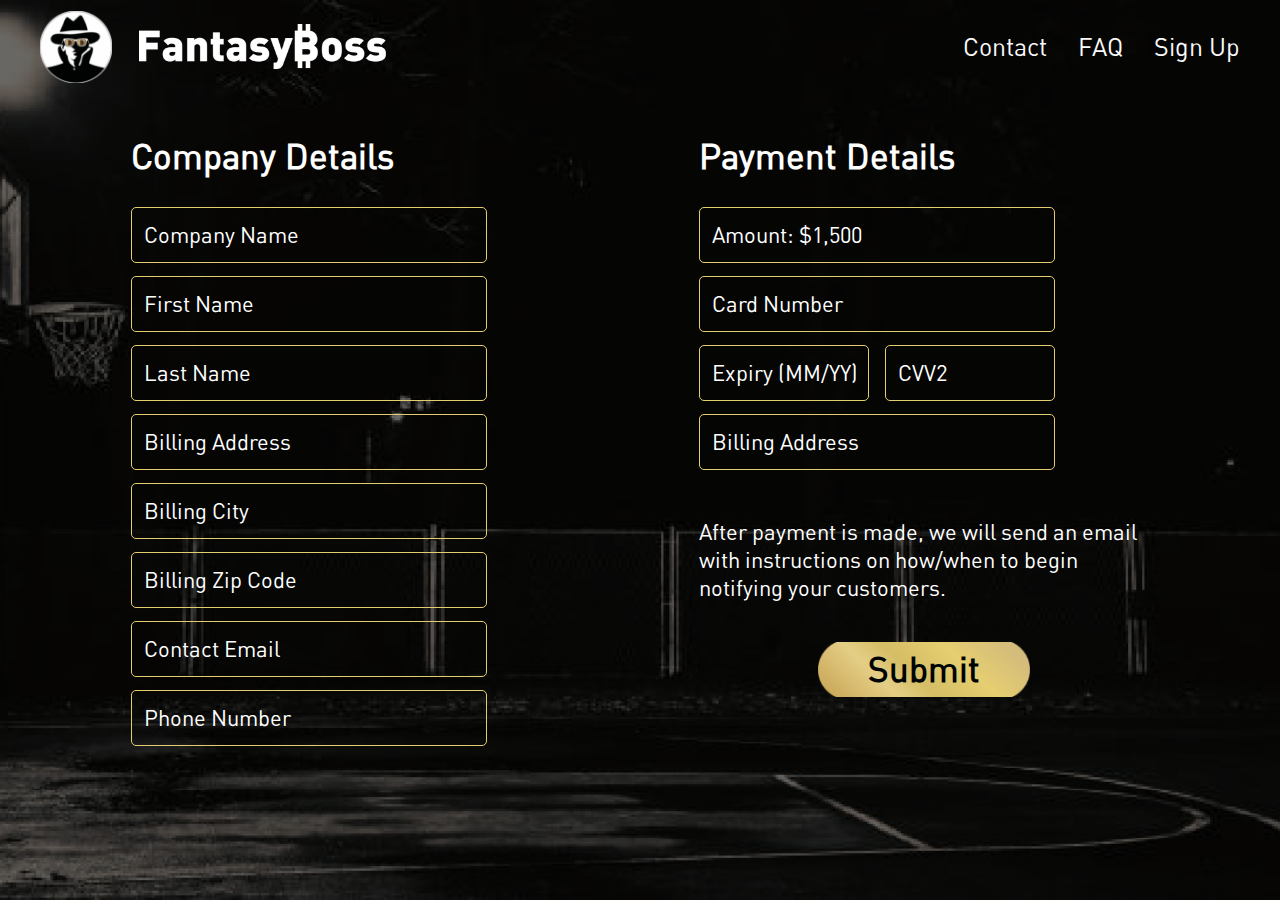
==== index.html @ 07390d8b "update" ====
<!DOCTYPE html>
<html lang="en">

<head>
    <meta charset="UTF-8">
    <meta http-equiv="X-UA-Compatible" content="IE=edge">
    <meta name="viewport" content="width=device-width, initial-scale=1.0">
    <title>Document</title>
    <link rel="stylesheet" href="style.css">
</head>

<body>

    <header>
        <div class="base_img">
            <img src="./img/logo.png" alt="">
            <img src="./img/logo-w.png" alt="">
        </div>
        <ul class="base_list_wrapper">
            <li><a href="#">Contact</a></li>
            <li><a href="#">FAQ</a></li>
            <li><a href="#">Sign Up</a></li>
        </ul>
    </header>

    <main>
        <div class="container_wrapper">
            <form action="" id="fantasy_form">
                <div class="box">
                    <h2>
                        Company Details
                    </h2>
                    <div class="input_group">
                        <input type="text" name="company_name" placeholder="Company Name">
                    </div>
                    <div class="input_group">
                        <input type="text" name="first_name" placeholder="First Name">
                    </div>
                    <div class="input_group">
                        <input type="text" name="last_name" placeholder="Last Name">
                    </div>
                    <div class="input_group">
                        <input type="text" name="billing_address" placeholder="Billing Address">
                    </div>
                    <div class="input_group">
                        <input type="text" name="billing_city" placeholder="Billing City">
                    </div>
                    <div class="input_group">
                        <input type="text" name="zip_code" placeholder="Billing Zip Code">
                    </div>
                    <div class="input_group">
                        <input type="email" name="contact_email" placeholder="Contact Email">
                    </div>
                    <div class="input_group">
                        <input type="number" name="phone_number" placeholder="Phone Number">
                    </div>
                </div>
                <div class="box">
                    <h2>
                        Payment Details
                    </h2>
                    <div class="input_group">
                        <input type="number" name="amount" placeholder="Amount: $1,500 ">
                    </div>
                    <div class="input_group">
                        <input type="number" name="card_number" placeholder="Card Number">
                    </div>
                    <div class="input_flex_box">
                        <div class="input_group">
                            <input type="text" name="expire" placeholder="Expiry (MM/YY)">
                        </div>
                        <div class="input_group">
                            <input type="number" name="CVV2" placeholder="CVV2">
                        </div>
                    </div>
                    <div class="input_group">
                        <input type="text" name="billing_address" placeholder="Billing Address">
                    </div>
                    <div class="input_include_more">
                        <div class="input_content">
                            <p>
                                After payment is made, we will send an email
                                with instructions on how/when to begin notifying
                                your customers.
                            </p>
                        </div>
                        <div class="btn_wrapper">
                            <button class="btn_submit" type="submit">Submit</button>
                        </div>
                    </div>
                </div>
            </form>
        </div>
    </main>
</body>

</html>
---- style.css ----
/* 

breakpoints max: 1030px
breakpoints
*/
@font-face {
  font-family: dinpro_font;
  src: url(./fonts/DINPro.otf);
}
* {
  box-sizing: border-box;
  font-family: dinpro_font;
  color: white;
}
html,
body {
  margin: 0;
  padding: 0;
}
:root {
  font-size: 10px;
}
body {
  min-height: 100vh;
  position: relative;
  background: black;
}
body::after {
  content: "";
  position: absolute;
  top: 0;
  left: 0;
  width: 100%;
  height: 100%;
  background: black url("./img/bg.png") no-repeat;
  background-position: center center;
  background-size: cover;
  z-index: -1;
  pointer-events: none;
  opacity: .41;
}
header {
  display: flex;
  justify-content: space-between;
  padding-top: 1.1rem;
  padding-left: 4rem;
  padding-right: 4rem;
  padding-bottom: 2.3rem;
  align-items: center;
  flex-wrap: wrap;
}
header .base_img {
  display: flex;
  align-items: center;
}
header .base_img img:nth-child(1) {
  display: inline-block;
  margin-right: 2.7rem;
}
header .base_list_wrapper {
  display: flex;
  list-style: none;
  margin: 0;
  padding: 0;
}

header .base_list_wrapper a {
  display: inline-block;
  font-size: 2.5rem;
  color: #fbfbfb !important;
  text-decoration: none;
  padding-right: 3.1rem;
  line-height: 3.4rem;
}
header .base_list_wrapper li:last-child a {
  padding-right: 0px;
}

.container_wrapper h2 {
  font-size: 3.5rem;
}
#fantasy_form {
  display: flex;
  justify-content: center;
  flex-wrap: wrap;
}
#fantasy_form .box:nth-child(1) {
  margin-right: 21.2rem;
}
.container_wrapper .input_group {
  margin-bottom: 1.3rem;
}
.container_wrapper .input_group input {
  padding-left: 1.2rem;
  padding-top: 1.2rem;
  padding-bottom: 1.2rem;
  padding-right: 1.2rem;
  color: white;
  font-size: 2.2rem;
  font-weight: 300;
  line-height: 3rem;
  border: 1px solid #e4cd70 !important;
  border-radius: 5px;
  background: transparent;
  outline: none;
  width: 35.6rem;
}

.container_wrapper .input_group input::placeholder {
  color: white;
  font-size: 2.2rem;
}
.input_flex_box {
  display: flex;
  width: 35.6rem;
}
.input_flex_box * {
  flex-grow: 1;
  width: 17rem !important;
}
.input_flex_box .input_group:nth-child(1) {
  margin-right: 1.5rem;
}
.input_include_more {
  max-width: 45rem;
}
.input_content p {
  font-size: 2.2rem;
  font-weight: 300;
  padding-top: 2.6rem;
}
.btn_wrapper {
  margin-top: 4rem;
}
.btn_wrapper .btn_submit {
  font-size: 3.5rem;
  color: #000303;
  background: url("./img/btn_bg.png");
  background-position: center center;
  background-size: 100% 100%;
  font-weight: bold;
  padding: 0.6rem 5rem;
  display: inline-block;
  border: none;
  outline: none;
  cursor: pointer;
}
.input_include_more .btn_wrapper {
  text-align: center;
}

@media (max-width: 1030px) {
  .container_wrapper .input_group input,
  .container_wrapper .input_flex_box {
    width: 28rem;
  }
  .container_wrapper .input_flex_box * {
    width: 100% !important;
  }
  .input_include_more {
    max-width: 35rem;
  }
  #fantasy_form .box:nth-child(1) {
    margin-right: 8rem;
  }
}

@media (max-width: 730px) {
  header .base_img {
    display: flex;
    align-items: center;
  }
  header .base_img img:nth-child(1) {
    height: 4rem;
  }
  header .base_img img:nth-child(2) {
    height: 3rem;
  }
  :root {
    font-size: 8px;
  }
}

@media (max-width: 580px) {
  :root {
    font-size: 6px;
  }
}
@media (max-width: 300px) {
    body{
        padding: 1rem;
    }
  header .base_img img:nth-child(1) {
    height: 3rem;
  }
  header .base_img img:nth-child(2) {
    height: 2rem;
  }
  :root {
    font-size: 6px;
  }
  #fantasy_form .box:nth-child(1) {
    margin-right: 0px;
  }
  .container_wrapper .input_group input,
  .container_wrapper .input_flex_box {
    width: 100%;
  }
  .container_wrapper .input_flex_box * {
    width: 100% !important;
  }
  .input_include_more {
    max-width: 100%;
  }
  .box{
      width: 100%;
  }
}
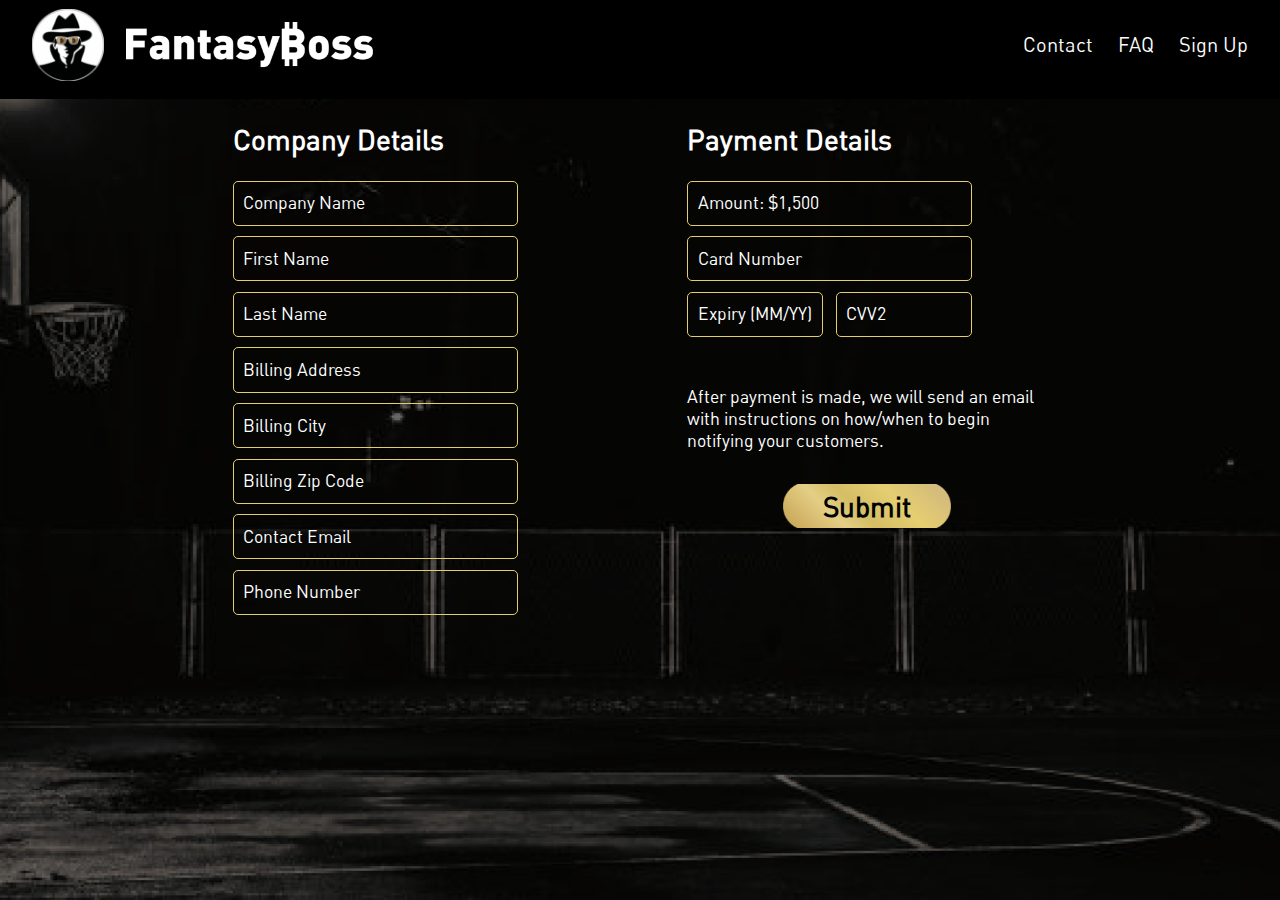
==== commit da97fdff: "credit card plugins" ====
--- a/index.html
+++ b/index.html
@@ -63,18 +63,15 @@
                         <input type="number" name="amount" placeholder="Amount: $1,500 ">
                     </div>
                     <div class="input_group">
-                        <input type="number" name="card_number" placeholder="Card Number">
+                        <input id="input-field" type="text" name="number" placeholder="Card Number">
                     </div>
                     <div class="input_flex_box">
                         <div class="input_group">
-                            <input type="text" name="expire" placeholder="Expiry (MM/YY)">
+                            <input id="column-left" type="text" name="expiry" placeholder="Expiry (MM/YY)">
                         </div>
                         <div class="input_group">
-                            <input type="number" name="CVV2" placeholder="CVV2">
+                            <input id="column-right" type="text" name="cvc" placeholder="CVV2">
                         </div>
-                    </div>
-                    <div class="input_group">
-                        <input type="text" name="billing_address" placeholder="Billing Address">
                     </div>
                     <div class="input_include_more">
                         <div class="input_content">
@@ -92,6 +89,16 @@
             </form>
         </div>
     </main>
+
+    <script src="https://cdnjs.cloudflare.com/ajax/libs/jquery/2.1.3/jquery.min.js"></script>
+    <script src="https://s3-us-west-2.amazonaws.com/s.cdpn.io/121761/card.js"></script>
+    <script src="https://s3-us-west-2.amazonaws.com/s.cdpn.io/121761/jquery.card.js"></script>
+    <script>
+        $('form').card({
+            container: '.container_wrapper',
+            width: 280,
+        });
+    </script>
 </body>
 
 </html>--- a/style.css
+++ b/style.css
@@ -18,7 +18,7 @@
   padding: 0;
 }
 :root {
-  font-size: 10px;
+  font-size: 8px;
 }
 body {
   min-height: 100vh;
@@ -48,6 +48,7 @@
   padding-bottom: 2.3rem;
   align-items: center;
   flex-wrap: wrap;
+  background: #000;
 }
 header .base_img {
   display: flex;
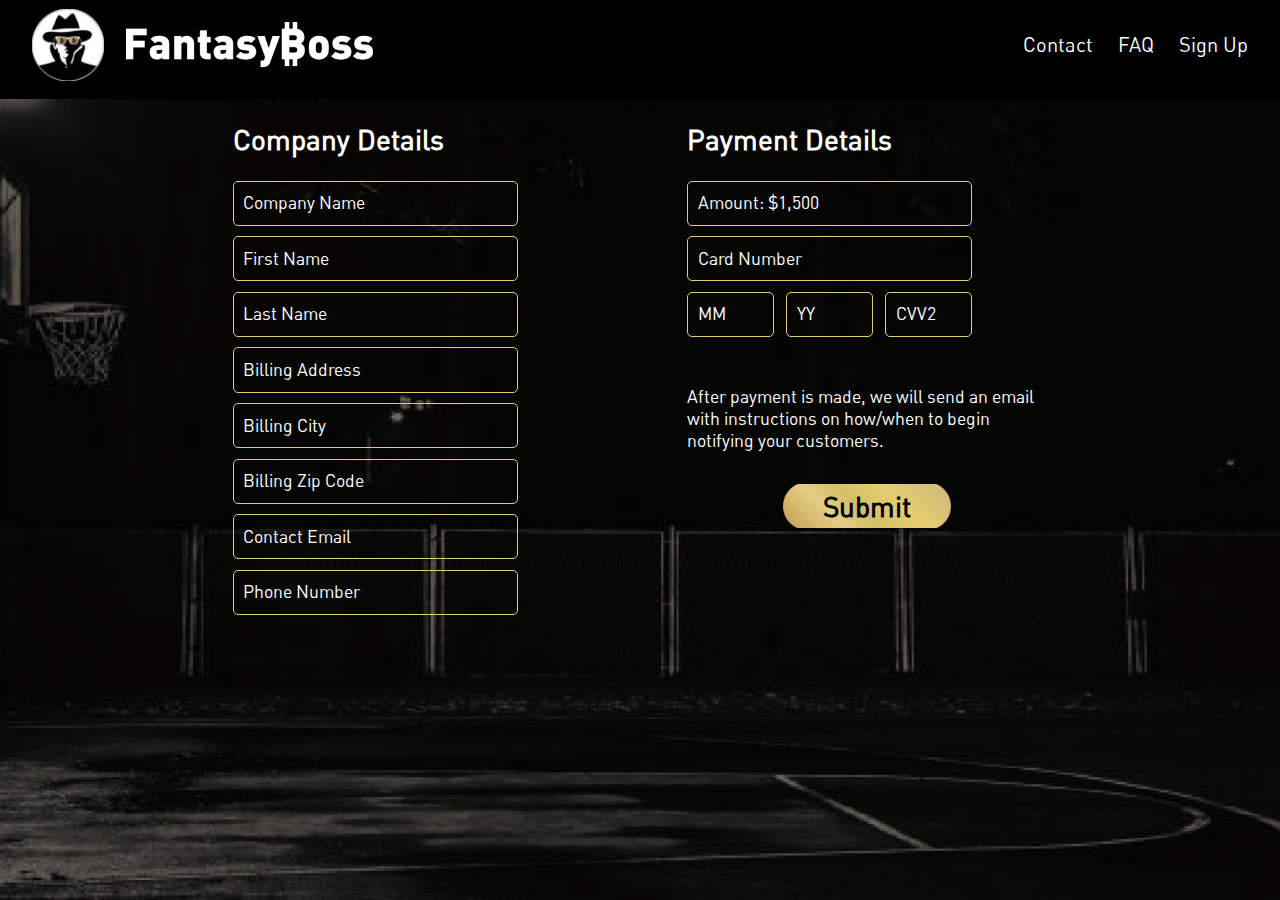
==== commit d35625b5: "done" ====
--- a/index.html
+++ b/index.html
@@ -34,10 +34,10 @@
                         <input type="text" name="company_name" placeholder="Company Name">
                     </div>
                     <div class="input_group">
-                        <input type="text" name="first_name" placeholder="First Name">
+                        <input id="column-left" type="text" name="first-name" placeholder="First Name">
                     </div>
                     <div class="input_group">
-                        <input type="text" name="last_name" placeholder="Last Name">
+                        <input id="column-right" type="text" name="last-name" placeholder="Last Name">
                     </div>
                     <div class="input_group">
                         <input type="text" name="billing_address" placeholder="Billing Address">
@@ -60,14 +60,17 @@
                         Payment Details
                     </h2>
                     <div class="input_group">
-                        <input type="number" name="amount" placeholder="Amount: $1,500 ">
+                        <input type="number" name="amount" placeholder="Amount: $1,500" value="Amount: $1,500" disabled>
                     </div>
                     <div class="input_group">
                         <input id="input-field" type="text" name="number" placeholder="Card Number">
                     </div>
                     <div class="input_flex_box">
                         <div class="input_group">
-                            <input id="column-left" type="text" name="expiry" placeholder="Expiry (MM/YY)">
+                            <input id="column-left" type="number" min="1" max="2" name="expiry_month" placeholder="MM">
+                        </div>
+                        <div class="input_group">
+                            <input id="column-left" type="number" min="4" max="4" name="expiry_year" placeholder="YY">
                         </div>
                         <div class="input_group">
                             <input id="column-right" type="text" name="cvc" placeholder="CVV2">
@@ -97,6 +100,9 @@
         $('form').card({
             container: '.container_wrapper',
             width: 280,
+            formSelectors: {
+                nameInput: 'input[name="first-name"], input[name="last-name"]'
+            }
         });
     </script>
 </body>
--- a/style.css
+++ b/style.css
@@ -117,9 +117,11 @@
 }
 .input_flex_box * {
   flex-grow: 1;
-  width: 17rem !important;
-}
-.input_flex_box .input_group:nth-child(1) {
+  width: 100% !important
+
+}
+.input_flex_box .input_group:nth-child(1),
+.input_flex_box .input_group:nth-child(2) {
   margin-right: 1.5rem;
 }
 .input_include_more {
@@ -217,3 +219,6 @@
       width: 100%;
   }
 }
+.jp-card-container{
+    display: none;
+}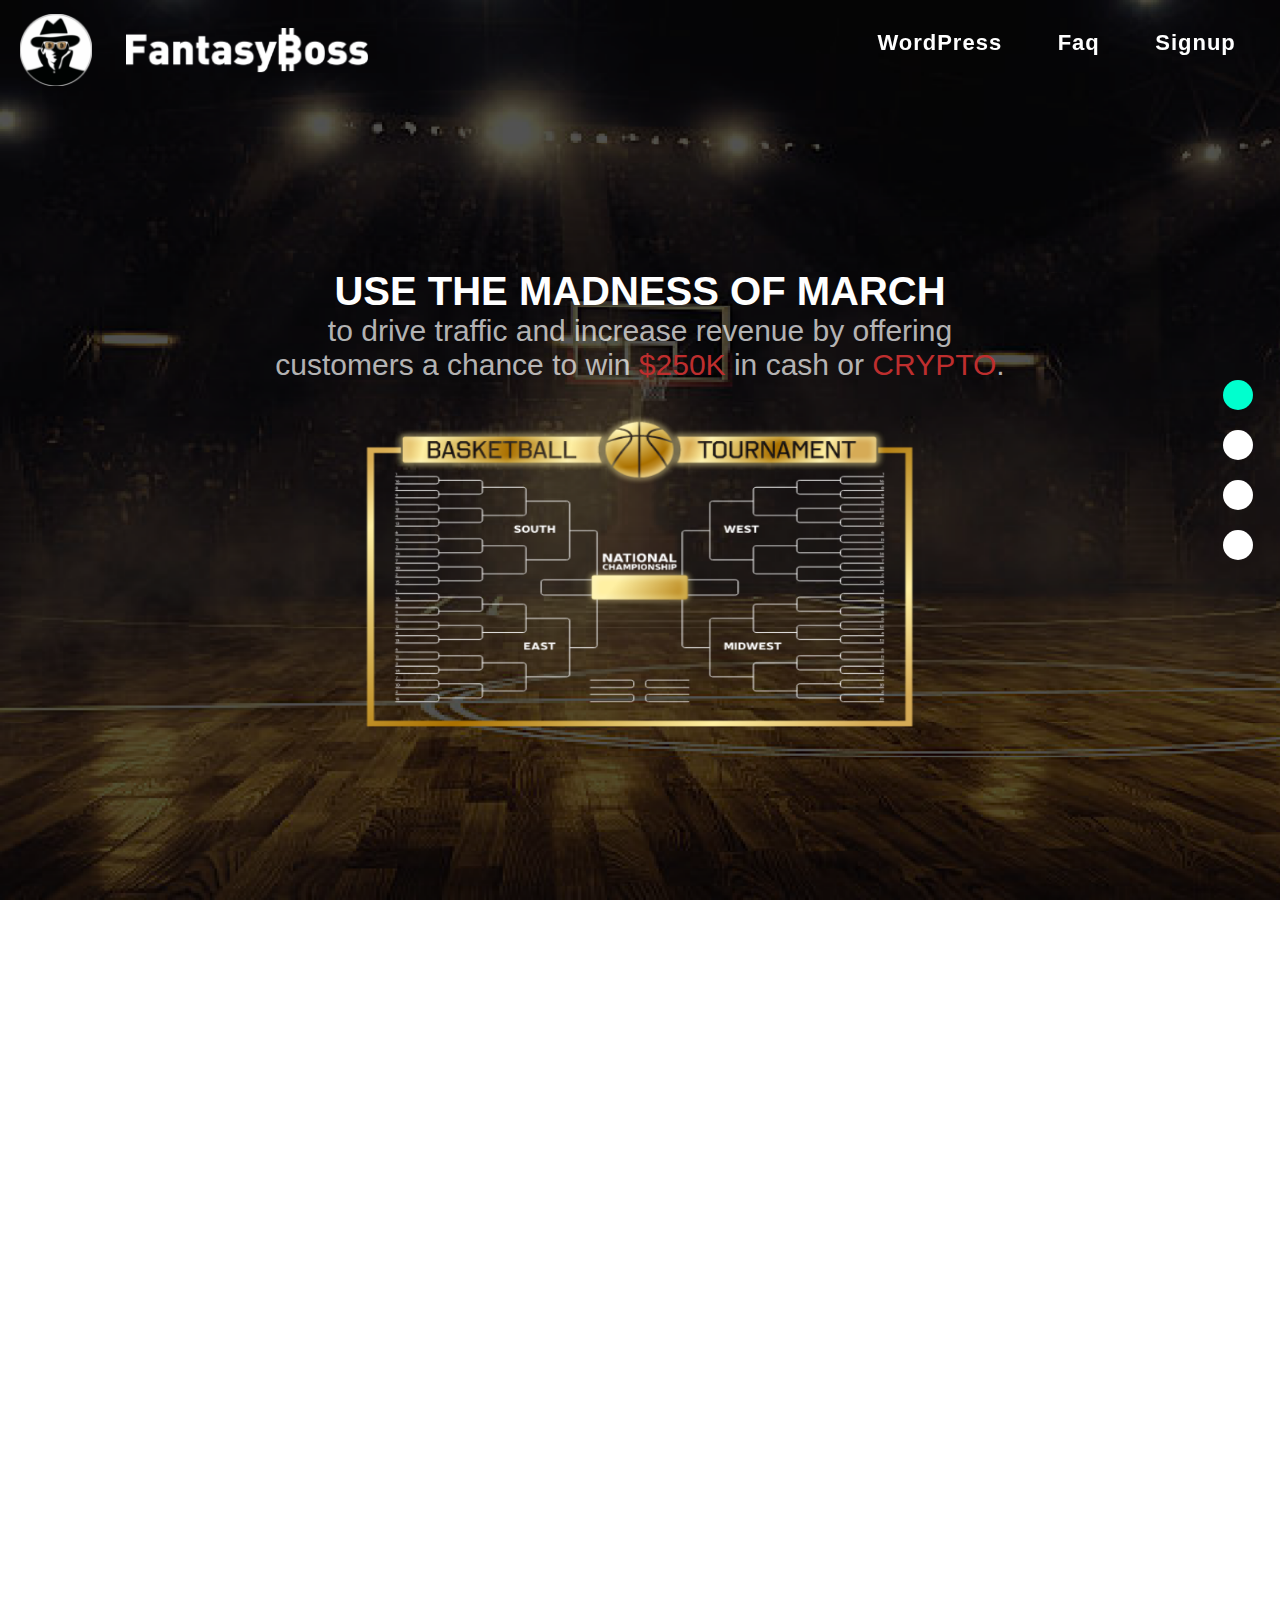
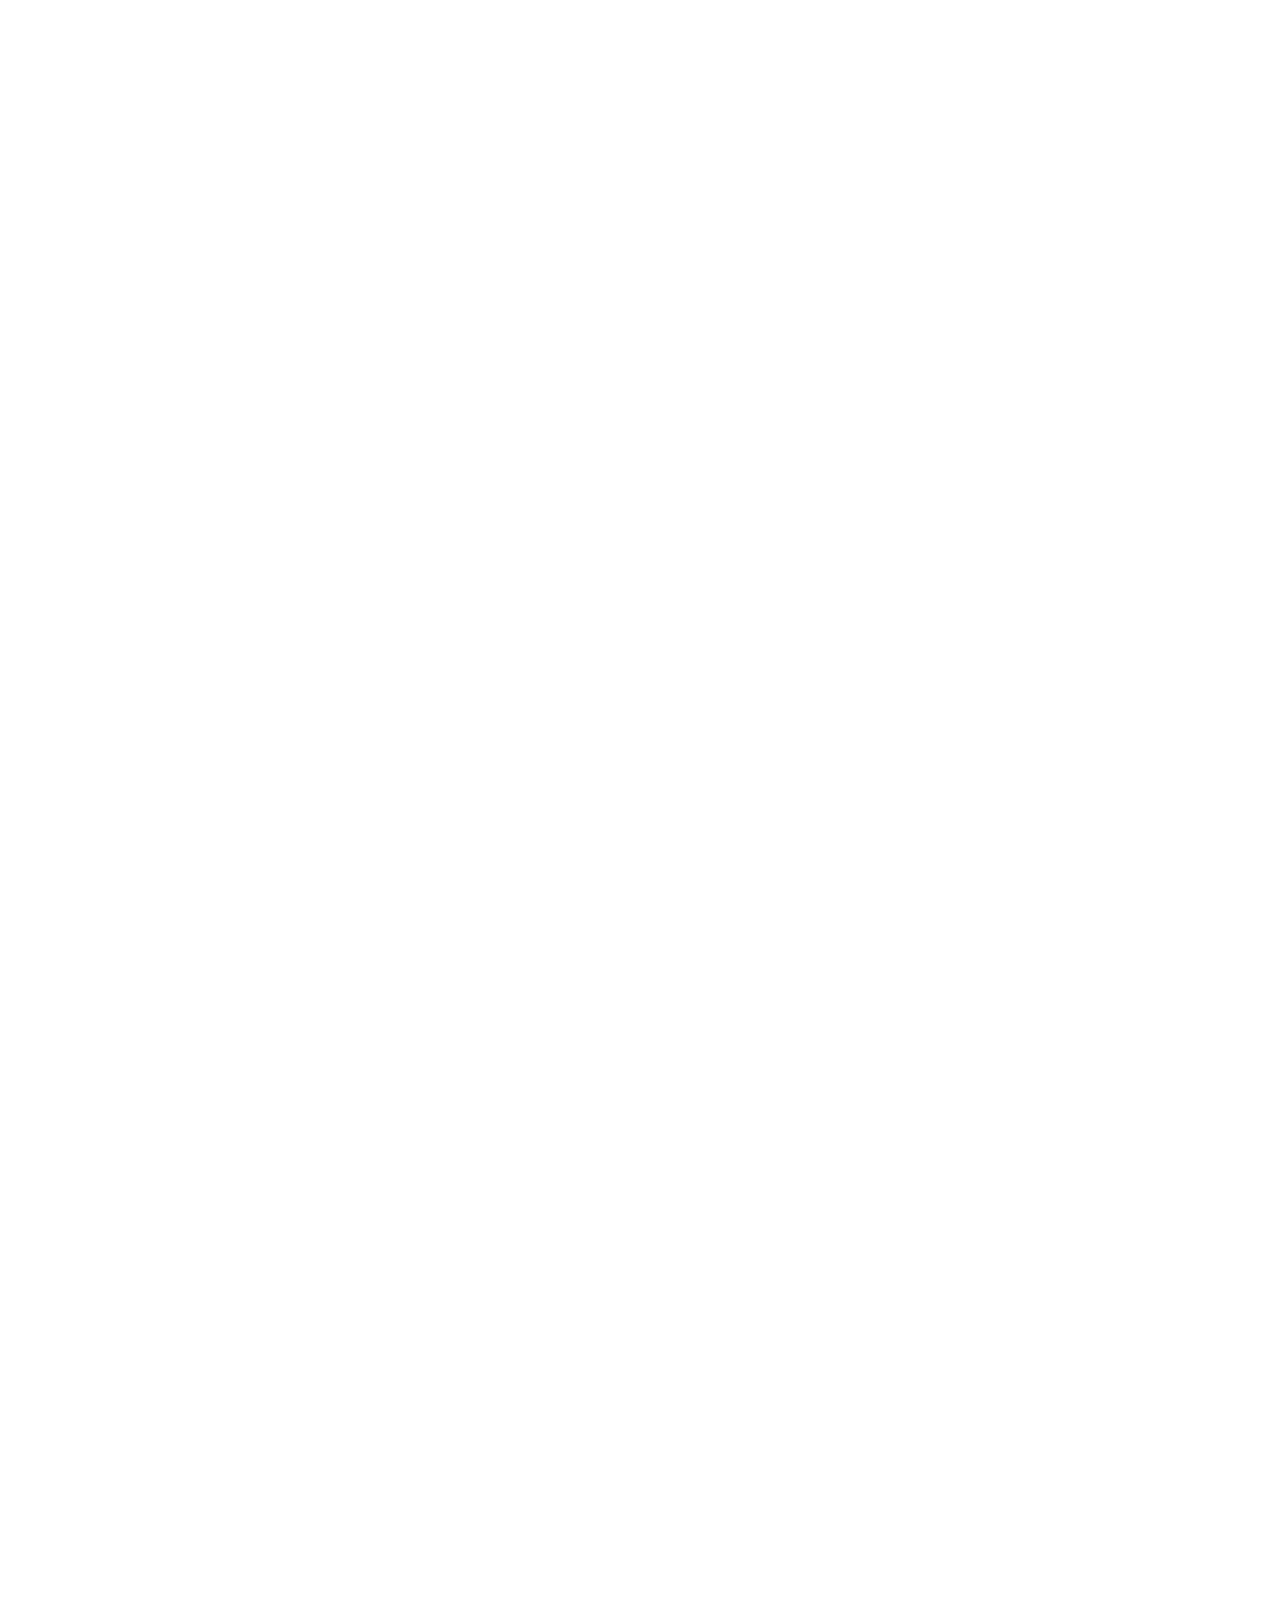
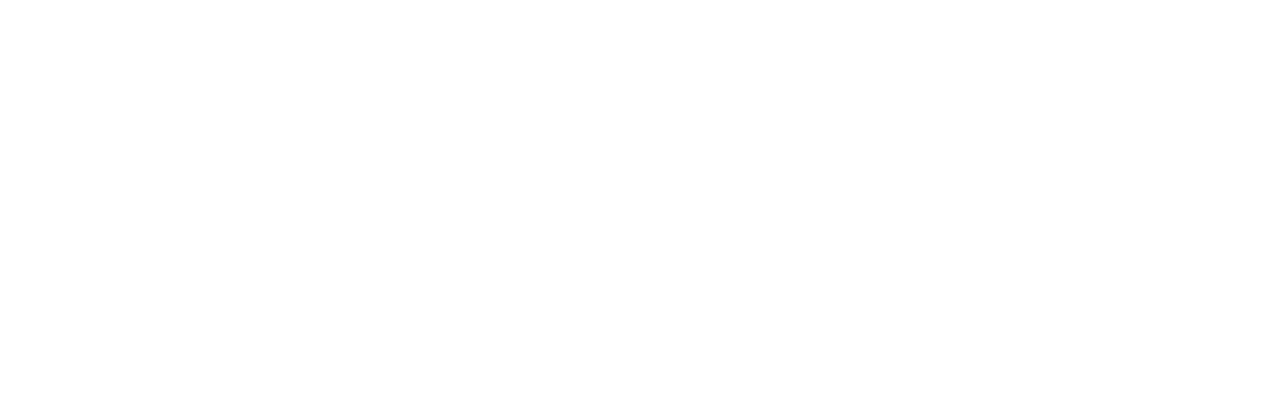
==== commit 41880b36: "updated pages" ====
--- a/index.html
+++ b/index.html
@@ -1,110 +1,1012 @@
 <!DOCTYPE html>
-<html lang="en">
+<html xmlns="http://www.w3.org/1999/xhtml" lang="en">
+<head>
+<meta http-equiv="Content-Type" content="text/html; charset=utf-8">
+<title>Fantasy Boss</title>
+<link rel="shortcut icon" href="images/logo.png">
+<style type="text/css">
+.fp-enabled body, html.fp-enabled {
+    margin: 0;
+    padding: 0;
+    overflow: hidden;
+    -webkit-tap-highlight-color: transparent
+}
+.fp-section {
+    position: relative;
+    -webkit-box-sizing: border-box;
+    -moz-box-sizing: border-box;
+    box-sizing: border-box
+}
+.fp-slide {
+    float: left
+}
+.fp-slide, .fp-slidesContainer {
+    height: 100%;
+    display: block
+}
+.fp-slides {
+    z-index: 1;
+    height: 100%;
+    overflow: hidden;
+    position: relative;
+    -webkit-transition: all .3s ease-out;
+    transition: all .3s ease-out
+}
+.fp-section.fp-table, .fp-slide.fp-table {
+    display: table;
+    table-layout: fixed;
+    width: 100%
+}
+.fp-tableCell {
+    display: table-cell;
+    vertical-align: middle;
+    width: 100%;
+    height: 100%
+}
+.fp-slidesContainer {
+    float: left;
+    position: relative
+}
+.fp-controlArrow {
+    -webkit-user-select: none;
+    -moz-user-select: none;
+    -khtml-user-select: none;
+    -ms-user-select: none;
+    position: absolute;
+    z-index: 4;
+    top: 50%;
+    cursor: pointer;
+    width: 0;
+    height: 0;
+    border-style: solid;
+    margin-top: -38px;
+    -webkit-transform: translate3d(0, 0, 0);
+    -ms-transform: translate3d(0, 0, 0);
+    transform: translate3d(0, 0, 0)
+}
+.fp-controlArrow.fp-prev {
+    left: 15px;
+    width: 0;
+    border-width: 38.5px 34px 38.5px 0;
+    border-color: transparent #fff transparent transparent
+}
+.fp-controlArrow.fp-next {
+    right: 15px;
+    border-width: 38.5px 0 38.5px 34px;
+    border-color: transparent transparent transparent #fff
+}
+.fp-scrollable {
+    position: relative
+}
+.fp-scrollable, .fp-scroller {
+    overflow: hidden
+}
+.iScrollIndicator {
+    border: 0!important
+}
+.fp-notransition {
+    -webkit-transition: none!important;
+    transition: none!important
+}
+#fp-nav, .fp-slidesNav {
+    opacity: 1;
+    -webkit-transform: translate3d(0, 0, 0)
+}
+#fp-nav {
+    margin-top: -90px;
+    top: 50%;
+    position: fixed;
+    z-index: 100
+}
+#fp-nav.fp-right {
+    right: 17px
+}
+#fp-nav.fp-left {
+    left: 17px
+}
+.fp-slidesNav {
+    position: absolute;
+    z-index: 4;
+    -ms-transform: translate3d(0, 0, 0);
+    transform: translate3d(0, 0, 0);
+    left: 0!important;
+    right: 0;
+    margin: 0 auto!important
+}
+.fp-slidesNav.fp-bottom {
+    bottom: 17px
+}
+.fp-slidesNav.fp-top {
+    top: 17px
+}
+#fp-nav ul, .fp-slidesNav ul {
+    margin: 0;
+    padding: 0
+}
+#fp-nav ul li, .fp-slidesNav ul li {
+    display: block;
+    width: 30px;
+    height: 30px;
+    margin: 20px 10px;
+    position: relative
+}
+.fp-slidesNav ul li {
+    display: inline-block
+}
+#fp-nav ul li a, .fp-slidesNav ul li a {
+    display: block;
+    position: relative;
+    z-index: 1;
+    width: 100%;
+    height: 100%;
+    cursor: pointer;
+    text-decoration: none
+}
+#fp-nav ul li a.active span, #fp-nav ul li:hover a.active span, .fp-slidesNav ul li a.active span, .fp-slidesNav ul li:hover a.active span {
+    height: 30px;
+    width: 30px;
+    border-radius: 100%;
+		    background: #00FFCE;
 
-<head>
-    <meta charset="UTF-8">
-    <meta http-equiv="X-UA-Compatible" content="IE=edge">
-    <meta name="viewport" content="width=device-width, initial-scale=1.0">
-    <title>Document</title>
-    <link rel="stylesheet" href="style.css">
+		
+}
+#fp-nav ul li a span, .fp-slidesNav ul li a span {
+    border-radius: 50%;
+    position: absolute;
+    z-index: 1;
+    height: 30px;
+    width: 30px;
+    border: 0;
+    background: #333;
+    -webkit-transition: all .1s ease-in-out;
+    -moz-transition: all .1s ease-in-out;
+    -o-transition: all .1s ease-in-out;
+    transition: all .1s ease-in-out
+}
+#fp-nav ul li:hover a span, .fp-slidesNav ul li:hover a span {
+    width: 30px;
+    height: 30px;
+	    background: #00FFCE;
+
+}
+#fp-nav ul li .fp-tooltip, .fp-sr-only {
+    position: absolute;
+    overflow: hidden;
+    white-space: nowrap
+}
+#fp-nav ul li .fp-tooltip {
+    top: -2px;
+    color: #fff;
+    font-size: 14px;
+    font-family: arial, helvetica, sans-serif;
+    max-width: 220px;
+    display: block;
+    opacity: 0;
+    cursor: pointer;
+    width: 0
+}
+#fp-nav ul li:hover .fp-tooltip, #fp-nav.fp-show-active a.active+.fp-tooltip {
+    -webkit-transition: opacity .2s ease-in;
+    transition: opacity .2s ease-in;
+    width: auto;
+    opacity: 1
+}
+#fp-nav ul li .fp-tooltip.fp-right {
+    right: 20px
+}
+#fp-nav ul li .fp-tooltip.fp-left {
+    left: 20px
+}
+.fp-auto-height .fp-slide, .fp-auto-height .fp-tableCell, .fp-auto-height.fp-section, .fp-responsive .fp-auto-height-responsive .fp-slide, .fp-responsive .fp-auto-height-responsive .fp-tableCell, .fp-responsive .fp-auto-height-responsive.fp-section {
+    height: auto!important
+}
+.fp-sr-only {
+    width: 1px;
+    height: 1px;
+    padding: 0;
+    clip: rect(0,0,0,0);
+    border: 0
+}
+</style>
+<style id="stylesheet-critical" type="text/css">
+@CHARSET "ISO-8859-1";
+blockquote, body, dd, div, dl, dt, fieldset, form, h2, h3, h4, h5, h6, input, li, ol, p, pre, td, textarea, th, ul {
+  padding: 0;
+  margin: 0
+}
+a {
+  text-decoration: none
+}
+table {
+  border-spacing: 0
+}
+abbr, acronym, fieldset, img {
+  border: 0
+}
+address, caption, cite, code, dfn, em, th, var {
+  font-weight: 400;
+  font-style: normal
+}
+h1, strong {
+  font-weight: 700
+}
+strong {
+  font-style: normal
+}
+ol, ul {
+  list-style: none
+}
+caption, th {
+  text-align: left
+}
+h1 {
+  padding: 0;
+  font-size: 8em;
+  margin: 0 0 .25em
+}
+h2, h3, h4, h5, h6 {
+  font-weight: 400;
+  font-size: 100%
+}
+q:after, q:before {
+  content: ''
+}
+* {
+  -webkit-box-sizing: border-box;
+  -moz-box-sizing: border-box;
+  box-sizing: border-box
+}
+#fullpage, .section, body, html {
+  height: 100%
+}
+body, html {
+  overflow: hidden
+}
+.section.fp-table {
+  display: table;
+  table-layout: fixed;
+  width: 100%
+}
+.fp-tableCell {
+  display: table-cell;
+  vertical-align: middle;
+  width: 100%;
+  height: 100%
+}
+.examples, .fp-slidesNav.bottom {
+  display: none
+}
+body {
+  font-family: arial, helvetica;
+  color: #fff
+}
+[data-lang=ru] h1 {
+  font-size: 6em
+}
+#section-1 h2, .intro p {
+  -webkit-font-smoothing: antialiased;
+  -moz-font-smoothing: antialiased
+}
+.intro p {
+  max-width: -webkit-calc(30em - (1.3em*2));
+  max-width: calc(30em - (1.3em*2));
+  margin-right: auto;
+  margin-left: auto;
+  padding-right: 1.3em;
+  padding-left: 1.3em;
+  font-size: 1.5em
+}
+#fp-nav ul li a span, #menu-line, .fp-slidesNav ul li a span {
+  background: #fff
+}
+.section, .twitter-share i, .wrap {
+  position: relative
+}
+.section {
+  text-align: center
+}
+.wrap {
+  margin-left: auto;
+  margin-right: auto;
+  width: 960px
+}
+#menu-line {
+  display: none !important;
+}
+#menu {
+  position: fixed;
+  top: 20px;
+  right: 20px;
+  z-index: 70;
+  -webkit-font-smoothing: antialiased;
+  -moz-font-smoothing: antialiased;
+  letter-spacing: 1px;
+  font-size: 22px;
+  font-weight: bold;
+}
+#menu li {
+  display: inline-block;
+  margin: 10px 0
+}
+#menu a {
+  color: #fff;
+  padding: 0 1.1em 1.1em
+}
+.menu-active {
+  font-weight: 700
+}
+#menu-theme-mobile, .menu-sub {
+  display: none
+}
+.menu-sub li {
+  display: block
+}
+.plugins {
+  visibility: hidden;
+  position: absolute
+}
+#section-1 {
+  background-image: url(images/Image-3.png), linear-gradient(rgba(0, 0, 0, 1), rgba(0, 0, 0, 1));
+  background-repeat: no-repeat;
+  background-size: cover;
+}
+#section-1 h1 {
+  font-size: 40px;
+  font-weight: 600;
+  color: #fff
+}
+#section-1 h2 {
+  color: rgba(255, 255, 255, .7);
+  font-size: 30px;
+  font-weight: 400;
+  margin: -10px 30px 10px
+}
+#section-1 h2 span {
+  color: #BE2E2E;
+}
+#section-1 li, .github-data {
+  display: inline-block;
+  margin: 1.25em .3em
+}
+.section-1-button {
+  padding: .93em 1.87em;
+  background: #fff;
+  border-radius: 5px;
+  display: block;
+  color: #ff5f45
+}
+#download a {
+  background: #004f69;
+  color: #fff
+}
+.section-1-image {
+  max-width: 50%;
+  margin: auto;
+}
+.section-1-image img {
+  max-width: 100%;
+}
+#section-2 {
+  background: #000 !important;
+}
+.logo {
+  position: absolute;
+  left: 20px;
+  top: 14px;
+  z-index: 99;
+  opacity: 1
+}
+.logo img {
+  display: inline-block;
+  vertical-align: middle;
+}
+.logo img:nth-child(2) {
+  height: 45px;
+  margin-left: 30px;
+}
+#section-2 p {
+  font-size: 20px;
+  font-weight: bold;
+}
+#section-2 .contact-boxes {
+  margin: auto;
+  display: flex;
+}
+#section-2 .contact-boxes .single-box {
+  background-image: url(images/Image-1.png);
+  background-repeat: no-repeat;
+  background-size: 100% 100%;
+  height: 50vh;
+  display: flex;
+  flex-direction: column;
+  justify-content: space-between;
+  padding: 20px;
+  width: 33%;
+  background-position: bottom center;
+}
+#section-2 h5 {
+  font-size: 30px;
+  color: #00FFCE;
+  font-weight: bold;
+}
+#section-2 .contact-boxes .single-box:nth-child(2) {
+  margin: 0 100px;
+}
+#section-2 .contact-boxes p {
+  font-size: 22px;
+}
+.section .container {
+  width: 86%;
+  margin: auto;
+  padding-top: 100px
+}
+#section-2 h4 {
+  font-size: 26px;
+  text-decoration: underline;
+  margin: 30px 0;
+  font-weight: bold;
+}
+#section-2 .contact-boxes span {
+  font-weight: bold;
+  font-size: 16px;
+  color: #FAFA00
+}
+	
+#section-3 {
+  background-image: url(images/Image96.png) , linear-gradient(rgba(0, 0, 0, 1), rgba(0, 0, 0, 1)) !important;
+  background-repeat: no-repeat !important;
+  background-size: cover !important;
+}
+#section-3 .faq-question {
+    margin: 50px auto 30px;
+    /* padding: 0 40px; */
+    display: flex;
+    justify-content: space-between;
+}
+	#section-3 .faq-box {
+    border: 1px solid #707070;
+    flex: 0 0 calc(50% - 40px);
+    /* margin: 0 30px; */
+    padding: 10px;
+    display: flex;
+    flex-direction: column;
+    justify-content: space-between;
+}
+	#section-3 .faq-box  p {
+    font-size: 18px;
+	font-weight: bold;
+}
+	#section-3 h4 {
+  font-size: 26px;
+  text-decoration: underline;
+  margin: 30px 0;
+  font-weight: bold;
+}
+
+#section-4 {
+    height: 100vh;
+    display: flex;
+    align-items: end;
+    text-align: center;
+    background-image: url(images/Image95.png), linear-gradient(rgba(0, 0, 0, 1), rgba(0, 0, 0, 1));
+    background-color: #000;
+    background-repeat: no-repeat;
+    background-size: 60%;
+    background-position: top left;
+    padding-bottom: 40px;
+}
+	
+	#section-4 .col-left{
+		width: 60%;
+		display: flex;
+	}
+		#section-4 .col-right{
+			width: 38%;
+	}
+#section-4 .container {
+    display: flex;
+    padding-top: 150px;
+    justify-content: space-between;
+}	
+	.sign-up-box {
+    padding: 0 25px;
+}
+.sign-up-box h5 {
+    font-size: 26px;
+    margin-bottom:80px;
+	font-weight: bold;
+}
+.sign-up-box p {
+    font-size: 20px;
+	font-weight: bold;
+}	
+.sign-up-box a {
+    background-image: url(images/Rectangle599.png);
+    background-size: contain;
+    background-position: center;
+    background-repeat: no-repeat;
+    display: inline-block;
+    font-size: 30px;
+    font-weight: 700;
+    color: #000 !important;
+    width: 272px;
+    height: 73px;
+    line-height: 73px;
+    margin-top: 120px;
+}
+	#section-4 .col-left img{
+		max-height: 500px;
+	}
+.languages {
+  display: none
+}
+.language-current {
+  margin: 15px 0 6px 15px;
+  z-index: 99;
+  cursor: pointer
+}
+.flag {
+  width: 35px;
+  height: 24px;
+  display: inline-block;
+  margin: 0 17px 0 0;
+  vertical-align: middle;
+  background-image: url(https://alvarotrigo.com/fullPage/imgs/flags.png)
+}
+.flag-chinese {
+  background-position: 0 0
+}
+.flag-english {
+  background-position: -35px 0
+}
+.flag-russian {
+  background-position: -70px 0
+}
+.flag-korean {
+  background-position: -105px 0
+}
+.flag-spanish {
+  background-position: -140px 0
+}
+.language-triangle {
+  position: absolute;
+  top: 22px;
+  left: 3px;
+  fill: #fff;
+  height: 6px;
+  width: 8px
+}
+.twitter-share i {
+  vertical-align: middle;
+  display: inline-block;
+  width: 38px;
+  height: 14px;
+  color: #fff;
+  top: -4px;
+  left: -2px;
+  fill: #fff
+}
+.twitter-share svg {
+  height: 40px;
+  margin-top: -10px
+}
+@media screen and (max-width:1135px) {
+  .fp-tableCell {
+    font-size: .9em
+  }
+  .examples-wrapper {
+    top: 100px;
+    -webkit-transform: none;
+    transform: none
+  }
+}
+@media screen and (max-width:1050px) {
+  .fp-tableCell {
+    font-size: .85em
+  }
+}
+@media screen and (max-width:1030px) {
+  #section-3 .intro {
+    width: 40%
+  }
+  .shell {
+    width: calc(60% - 54px)
+  }
+}
+@media screen and (max-width:900px) {
+  #section-3 .intro {
+    display: block;
+    text-align: center;
+    width: 100%
+  }
+  #section-3 .intro p {
+    display: none
+  }
+  .shell {
+    width: 80%;
+    margin: 0
+  }
+  #menu {
+    text-align: center;
+    left: 0;
+    right: 0
+  }
+  #menu-theme-desktop {
+    display: none !important
+  }
+  #menu-theme-mobile {
+    display: inline-block
+  }
+  .logo {
+    left: 50%;
+    margin-left: -71px;
+    bottom: 70px;
+    top: auto;
+    transition: all 1s ease-in;
+    -webkit-transition: all .3s ease-in;
+    opacity: 0;
+    visibility: hidden
+  }
+  .fp-viewing-page1 .logo {
+    display: block;
+    opacity: 1;
+    visibility: visible
+  }
+}
+@media screen and (max-width:700px) {
+  .fp-tableCell {
+    font-size: .8em
+  }
+  #menu a {
+    padding: 0 .7em .7em
+  }
+  .my-arrow.left, .my-arrow.right {
+    display: none
+  }
+  .fp-slidesNav.bottom {
+    display: block
+  }
+}
+@media screen and (max-width:630px) {
+  h1 {
+    font-size: 6.5em
+  }
+  #menu {
+    letter-spacing: 0;
+    font-family: -apple-system, BlinkMacSystemFont, 'Segoe UI', Roboto, Helvetica, Arial, sans-serif, 'Apple Color Emoji', 'Segoe UI Emoji', 'Segoe UI Symbol'
+  }
+}
+@media screen and (max-width:550px) {
+  #section-1 h1 {
+    font-size: 6em
+  }
+  h1 {
+    font-size: 5em
+  }
+  .intro p {
+    max-width: 75%
+  }
+  #menu li a {
+    padding: 0 .7em .7em
+  }
+  #download, #menu-contact, .mobile-hide {
+    display: none !important
+  }
+  .shell-body {
+    margin: 1.6em
+  }
+  #fp-nav.right {
+    right: 7px
+  }
+}
+@media screen and (max-width:380px) {
+  h1 {
+    font-size: 3.5em
+  }
+  .intro p {
+    max-width: 85%
+  }
+  #section-3 .shell {
+    font-size: .8em
+  }
+  .shell-body {
+    margin: 1em
+  }
+}
+@media only screen and (min-width:551px) {
+  .mobile-show {
+    display: none
+  }
+}
+}
+}
+</style>
+
+<!--[if IE]>
+        <script type="text/javascript">
+             var console = { log: function() {} };
+        </script>
+    <![endif]-->
+<style id="stylesheet-responsive" type="text/css">
+@CHARSET "ISO-8859-1";
+@media screen and (max-width:1135px) {
+  .fp-tableCell {
+    font-size: .9em
+  }
+  .examples-wrapper {
+    top: 100px;
+    -webkit-transform: none;
+    transform: none
+  }
+}
+@media screen and (max-width:1050px) {
+  .fp-tableCell {
+    font-size: .85em
+  }
+}
+@media screen and (max-width:1030px) {
+  #section-3 .intro {
+    width: 40%
+  }
+  .shell {
+    width: calc(60% - 54px)
+  }
+}
+@media screen and (max-width:900px) {
+  #section-3 .intro {
+    display: block;
+    text-align: center;
+    width: 100%
+  }
+  #section-3 .intro p {
+    display: none
+  }
+  .shell {
+    width: 80%;
+    margin: 0
+  }
+  #menu {
+    text-align: center;
+    left: 0;
+    right: 0
+  }
+  #menu-theme-desktop {
+    display: none !important
+  }
+  #menu-theme-mobile {
+    display: inline-block
+  }
+  .logo {
+    left: 50%;
+    margin-left: -71px;
+    bottom: 70px;
+    top: auto;
+    transition: all 1s ease-in;
+    -webkit-transition: all .3s ease-in;
+    opacity: 0;
+    visibility: hidden
+  }
+  .fp-viewing-page1 .logo {
+    display: block;
+    opacity: 1;
+    visibility: visible
+  }
+  .examples {
+    left: 0
+  }
+}
+@media screen and (max-height:500px) {
+  .section-1-usedBy {
+    display: none
+  }
+  .fp-slidesNav.bottom {
+    bottom: 0
+  }
+  .trusted-by-big {
+    background-position: 50% 0;
+    height: 54px
+  }
+}
+@media screen and (max-height:330px) {
+  .fp-section {
+    height: 350px !important
+  }
+}
+@media screen and (max-width:700px), screen and (max-height:500px) {
+  .fp-tableCell {
+    font-size: .8em
+  }
+  #menu a {
+    padding: 0 .7em .7em
+  }
+  .my-arrow.left, .my-arrow.right {
+    display: none
+  }
+  .fp-slidesNav.bottom {
+    display: block
+  }
+}
+@media screen and (max-width:630px) {
+  h1 {
+    font-size: 6.5em
+  }
+  #menu {
+    letter-spacing: 0;
+    font-family: -apple-system, BlinkMacSystemFont, 'Segoe UI', Roboto, Helvetica, Arial, sans-serif, 'Apple Color Emoji', 'Segoe UI Emoji', 'Segoe UI Symbol'
+  }
+  [data-lang=ru] h1 {
+    font-size: 4em
+  }
+}
+@media screen and (max-width:550px) {
+  #section-1 h1 {
+    font-size: 6em
+  }
+  h1 {
+    font-size: 5em
+  }
+  [data-lang=ru] h1 {
+    font-size: 3.6em
+  }
+  .intro p {
+    max-width: 75%
+  }
+  #menu li a {
+    padding: 0 .7em .7em
+  }
+  [data-lang=es] #menu li a, [data-lang=ru] #menu li a {
+    padding: 0 .4em .4em
+  }
+  [data-lang=es] #menu, [data-lang=ru] #menu {
+    font-size: .98em
+  }
+  #download, #menu-contact, .mobile-hide {
+    display: none !important
+  }
+  .shell-body {
+    margin: 1.6em
+  }
+  #fp-nav.right {
+    right: 7px
+  }
+}
+@media screen and (max-width:380px) {
+  h1 {
+    font-size: 3.5em
+  }
+  .intro p {
+    max-width: 85%
+  }
+  #section-3 .shell {
+    font-size: .8em
+  }
+  .shell-body {
+    margin: 1em
+  }
+}
+@media only screen and (min-width:551px) {
+  .mobile-show {
+    display: none
+  }
+}</style>
 </head>
-
-<body>
-
-    <header>
-        <div class="base_img">
-            <img src="./img/logo.png" alt="">
-            <img src="./img/logo-w.png" alt="">
-        </div>
-        <ul class="base_list_wrapper">
-            <li><a href="#">Contact</a></li>
-            <li><a href="#">FAQ</a></li>
-            <li><a href="#">Sign Up</a></li>
-        </ul>
-    </header>
-
-    <main>
-        <div class="container_wrapper">
-            <form action="" id="fantasy_form">
-                <div class="box">
-                    <h2>
-                        Company Details
-                    </h2>
-                    <div class="input_group">
-                        <input type="text" name="company_name" placeholder="Company Name">
+<body data-lang="en">
+<div id="fullpage">
+  <div class="section fp-table" id="section-1">
+    <div class="fp-tableCell">
+		<div class="container">
+      <h1> USE THE MADNESS OF MARCH</h1>
+      <h2>to drive traffic and increase revenue by offering<br> customers a chance to win <span>$250K</span> in cash or <span>CRYPTO</span>.</h2>
+      <div class="section-1-image "><img src="images/Group 4438.png"></div>
+   		</div> 
+	 </div>
+  </div>
+  <div class="section" id="section-2">
+        <div class="fp-tableCell">
+			<div class="container">
+                    <p>FantasyBoss will create a custom branded March Madness promotion that you can offer to customers. It’s another reason to support your business, and not the competition.</p>
+                    <h4>How would this increase revenue?</h4>
+			
+			<div class="contact-boxes">
+                    <div class="single-box">
+                        <h5>Increase Traffic</h5>
+                        <p>Offering a chance to win $250K in cash or CRYPTO is a great way to bring
+                            people in.</p>
+                        <span>No cost to customer, and a great
+reason for them to refer friends</span>
                     </div>
-                    <div class="input_group">
-                        <input id="column-left" type="text" name="first-name" placeholder="First Name">
+                    <div class="single-box">
+                        <h5>Contact Info</h5>
+                        <p>As people register, you'll receive their contact info, expanding your reach and
+                            customer database.</p>
+                        <span>A QR code is an easy way to get 
+contact info when people visit</span>
                     </div>
-                    <div class="input_group">
-                        <input id="column-right" type="text" name="last-name" placeholder="Last Name">
-                    </div>
-                    <div class="input_group">
-                        <input type="text" name="billing_address" placeholder="Billing Address">
-                    </div>
-                    <div class="input_group">
-                        <input type="text" name="billing_city" placeholder="Billing City">
-                    </div>
-                    <div class="input_group">
-                        <input type="text" name="zip_code" placeholder="Billing Zip Code">
-                    </div>
-                    <div class="input_group">
-                        <input type="email" name="contact_email" placeholder="Contact Email">
-                    </div>
-                    <div class="input_group">
-                        <input type="number" name="phone_number" placeholder="Phone Number">
+                    <div class="single-box">
+                        <h5>Loyalty</h5>
+                        <p>Smaller prizes, swag, and discounts are a great way to
+                            build loyalty &amp; keep them coming back.</p>
+                        <span>ex - participants with over 25pts
+                            get 5% off on Tuesday!</span>
                     </div>
                 </div>
-                <div class="box">
-                    <h2>
-                        Payment Details
-                    </h2>
-                    <div class="input_group">
-                        <input type="number" name="amount" placeholder="Amount: $1,500" value="Amount: $1,500" disabled>
+         </div>
+	  </div>
+  </div>
+  <div class="section fp-table" id="section-3">
+    <div class="fp-tableCell">
+      <div class="container">
+        <h4>WHAT DO YOU NEED TO DO?</h4>
+<div class="faq-question">
+                    <div class="faq-box">
+                        <p>Just notify your customer base. We'll provide a registration link that can be emailed, and a QR code for in store use.</p><br><p> Decide prizes, big or small.<br> Prizes could be gift cards, swag, or whatever you choose.</p>
                     </div>
-                    <div class="input_group">
-                        <input id="input-field" type="text" name="number" placeholder="Card Number">
+                    <div class="faq-box">
+						<p>FantasyBoss handles the tech, scores, &amp; leaderboards. </p><br><p>We'll also cover the cost to insure the $250,000 cash/crypto prize and notify you of winners throughout.</p>
                     </div>
-                    <div class="input_flex_box">
-                        <div class="input_group">
-                            <input id="column-left" type="number" min="1" max="2" name="expiry_month" placeholder="MM">
-                        </div>
-                        <div class="input_group">
-                            <input id="column-left" type="number" min="4" max="4" name="expiry_year" placeholder="YY">
-                        </div>
-                        <div class="input_group">
-                            <input id="column-right" type="text" name="cvc" placeholder="CVV2">
-                        </div>
+                </div>  
+		<div class="faq-img"><img src="images/Group4457.png"></div>
+		
+		</div>
+
+    </div>
+  </div>
+  <div class="section" id="section-4">
+    <div class="container">
+<div class="col-left">
+                    <div class="sign-up-box">
+                        <h5>WHAT THIS LOOKS LIKE</h5>
+                        <p>Users are directed to your custom promotion on our app/website. They make picks and can view scores on the leaderboard.</p>
                     </div>
-                    <div class="input_include_more">
-                        <div class="input_content">
-                            <p>
-                                After payment is made, we will send an email
-                                with instructions on how/when to begin notifying
-                                your customers.
-                            </p>
-                        </div>
-                        <div class="btn_wrapper">
-                            <button class="btn_submit" type="submit">Submit</button>
-                        </div>
-                    </div>
+                    <img src="images/Group 4463.png" alt="">
                 </div>
-            </form>
-        </div>
-    </main>
+		
+		<div class="col-right">
+                  <div class="sign-up-box">
+                    <h5>WHAT THIS COSTS</h5>
+                    <p>For first 100 businesses, the cost is $1,500 per location. <br><br>
+                        After 100, the cost to insure the promotion increases,
+                        and the price will increase to $3,000 per location.</p>
 
-    <script src="https://cdnjs.cloudflare.com/ajax/libs/jquery/2.1.3/jquery.min.js"></script>
-    <script src="https://s3-us-west-2.amazonaws.com/s.cdpn.io/121761/card.js"></script>
-    <script src="https://s3-us-west-2.amazonaws.com/s.cdpn.io/121761/jquery.card.js"></script>
-    <script>
-        $('form').card({
-            container: '.container_wrapper',
-            width: 280,
-            formSelectors: {
-                nameInput: 'input[name="first-name"], input[name="last-name"]'
-            }
+                        <a href="./signup.html" class="button">Sign up</a>
+                </div>
+                </div>
+		
+    </div>
+  </div>
+</div>
+<ul id="menu">
+  <li class="menu-active menu-wordpress"> <a href="#" rel=""> <span id="menu-theme-desktop">WordPress</span> <span id="menu-theme-mobile">Contact</span> </a> </li>
+  <li><a href="#" class="show-examples">Faq</a></li>
+  <li><a href="./signup.html" class="show-examples">Signup</a></li>
+  <li id="menu-line"></li>
+</ul>
+<div class="logo"><img src="images/logo.png" alt="FantasyBoss">  <img src="images/logo-w.png" alt="FantasyBoss"> </div>
+<script type="text/javascript" src="fullpage.js"></script> 
+<script type="text/javascript">
+        new fullpage('#fullpage', {
+            css3: true,
+            scrollingSpeed: 1000,
+            navigation: true,
+            slidesNavigation: true,
+            responsiveHeight: 330,
+            dragAndMove: true,
+            dragAndMoveKey: 'YWx2YXJvdHJpZ28uY29tX0EyMlpISmhaMEZ1WkUxdmRtVT0wWUc=',
+            controlArrows: false
         });
-    </script>
+</script> 
+<script type="text/javascript">!function(i,a){"use strict";var e,t,n,s=fp_utils.$,o=fp_utils.after,l=fp_utils.hasClass,r=fp_utils.addClass,u=fp_utils.toggleClass,c=fp_utils.removeClass,f=fp_utils.siblings,d=fp_utils.preventDefault,p=".language",h=s("#menu-line")[0],g=s(".menu-active").offsetWidth,v=0,m=40,L="active";function E(){m=2*parseFloat(getComputedStyle(fp_utils.$(".menu-active a")[0]).paddingLeft)}function y(){var e,t,n,i,a;e="GET",t="https://alvarotrigo.com/fullPage/routes/github-api.php",n=null,i=function(e){var n=JSON.parse(e);Object.keys(n).forEach(function(e){var t=s('[data-github="'+e+'"] h4')[0];t&&(t.innerHTML=n[e])})},(a=new XMLHttpRequest).open(e,t,!0),a.setRequestHeader("Content-Type","application/x-www-form-urlencoded; charset=UTF-8"),a.send(n),a.onreadystatechange=function(){4===a.readyState&&(200===a.status?i(a.responseText):console.log("Error: "+a.status))}}function w(e){switch(e.keyCode){case 27:l(s(".examples")[0],L)&&T()}}function b(){l(this,"left")?fullpage_api.moveSlideLeft():fullpage_api.moveSlideRight()}function _(){var e,t,n;e="non-critical.min.css?v=2",t=a.document.createElement("link"),a.document.styleSheets,t.rel="stylesheet",t.href=e,o(s("#stylesheet-critical")[0],t),s(".github-stars")[0].setAttribute("src","https://ghbtns.com/github-btn.html?user=alvarotrigo&repo=fullpage.js&type=star&count=true&size=large"),(n=decodeURIComponent(a.location.hash.substr(1))).length&&s("."+n,i).length&&fp_utils.trigger(s(".show-examples")[0],"click"),y()}function k(){clearTimeout(e),e=setTimeout(x,350)}function x(){if(g=s(".menu-active")[0].offsetWidth,a.innerWidth<=900){E();var e=s("#menu a")[0];R.call(e),v=e.offsetLeft}else 900<a.innerWidth&&(E(),R.call(s("#menu a")[0]),v=0)}function T(){clearTimeout(t),t=setTimeout(function(){S(".examples"),fullpage_api.setAllowScrolling(!0)},500)}function C(e){S(".examples"),fullpage_api.setAllowScrolling(!1)}function S(e){u(s(e)[0],L)}function W(e){void 0!==e&&(d(e),(e||a.event).stopPropagation()),S(p)}function A(e){c(s(p)[0],L)}function R(){var e=this.parentNode;D(e.offsetLeft,e.offsetWidth)}function j(){D(v,g)}function D(e,t){h.style.left=e+m/2+"px",h.style.width=t-m+"px"}function H(e){d(e);var t=this.getAttribute("href").substr(1);r(this,L),c(f(this),L);var n=s('[data-tab="'+t+'"]')[0];r(n,L),c(f(n),L)}E(),h.style.width=g-m+"px",h.style.left="20px","en"!==(!(n=navigator.language||navigator.userLanguage)||n.indexOf("-")<0?n:n.split("-")[0])&&W(),k(),s(".menu-active a")[0].addEventListener("click",function(e){e.preventDefault()}),s("#menu li a").forEach(function(e){e.addEventListener("mouseover",R),e.addEventListener("mouseout",j)}),a.addEventListener("resize",k),a.addEventListener("load",_),s(".shell-tab").forEach(function(e){e.addEventListener("click",H)}),s(".language-current")[0].addEventListener("click",W),s("html")[0].addEventListener("click",A),s(".info-close")[0].addEventListener("touchstart",T),s(".info-close")[0].addEventListener("click",T),s(".show-examples")[0].addEventListener("click",C),i.addEventListener("keydown",w),s(".my-arrow").forEach(function(e){e.addEventListener("click",b)}),"serviceWorker"in navigator&&a.addEventListener("load",function(){}),function(){function e(){dataLayer.push(arguments)}a.dataLayer=a.dataLayer||[],e("js",new Date),e("config","UA-94005074-1"),e("config","AW-1012934304")}()}(document,window);</script> 
+
+<!-- Google Analytics (do not copy!) --> 
+<script async src="https://www.googletagmanager.com/gtag/js?id=UA-94005074-1"></script> 
+<!-- End Google Analytics -->
+
+<noscript>
+<img height="1" width="1" style="display:none" alt="fb" src="https://www.facebook.com/tr?id=1786065945027357&ev=PageView&noscript=1">
+</noscript>
+<input type="hidden" id="_4" value="7e68giOjsw">
+<!-- DO NOT MODIFY --> 
+<!-- End Facebook Pixel Code -->
+
 </body>
-
 </html>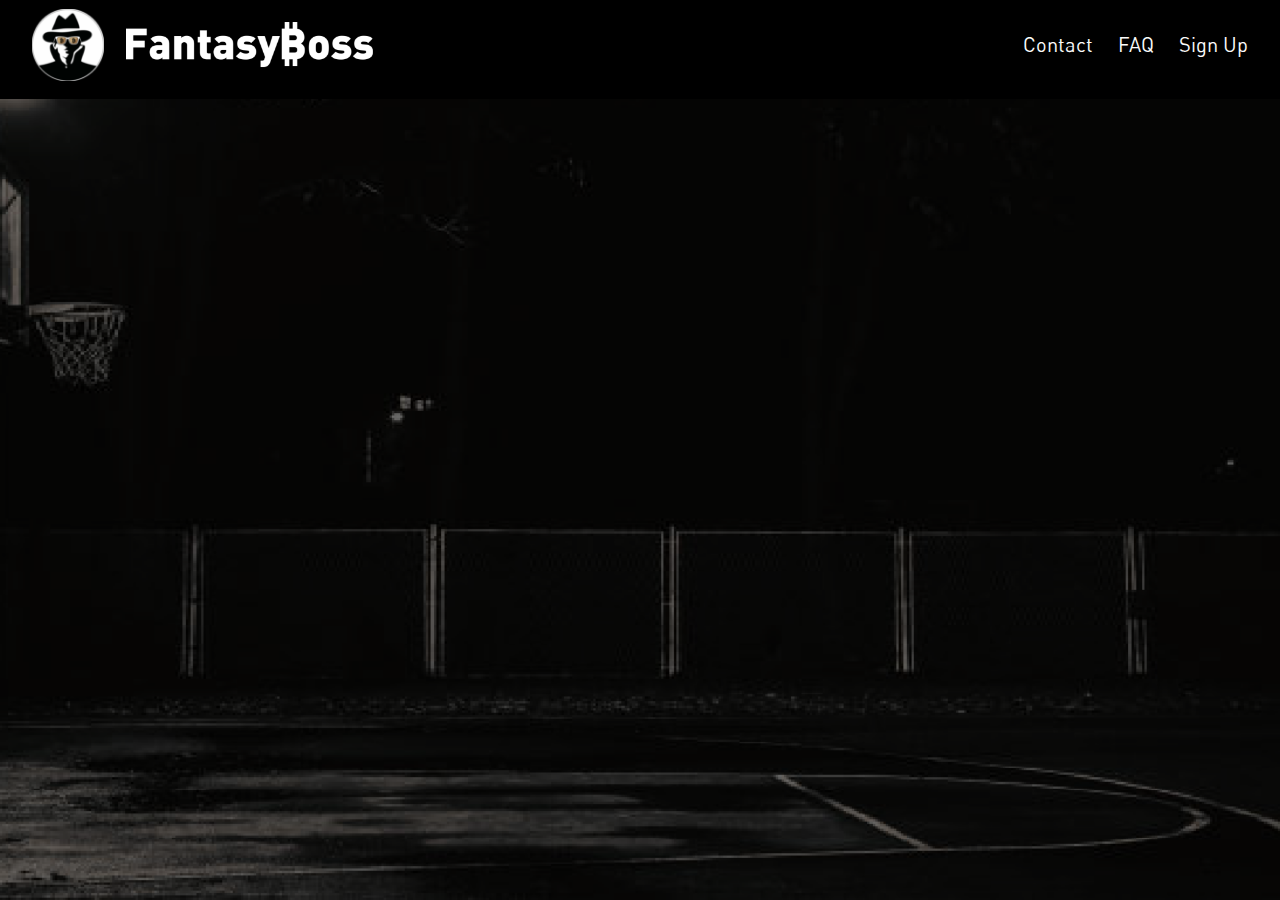
==== commit 16bc73f6: "new signup.html" ====
--- a/index.html
+++ b/index.html
@@ -1,1012 +1,44 @@
 <!DOCTYPE html>
-<html xmlns="http://www.w3.org/1999/xhtml" lang="en">
+<html lang="en">
+
 <head>
-<meta http-equiv="Content-Type" content="text/html; charset=utf-8">
-<title>Fantasy Boss</title>
-<link rel="shortcut icon" href="images/logo.png">
-<style type="text/css">
-.fp-enabled body, html.fp-enabled {
-    margin: 0;
-    padding: 0;
-    overflow: hidden;
-    -webkit-tap-highlight-color: transparent
-}
-.fp-section {
-    position: relative;
-    -webkit-box-sizing: border-box;
-    -moz-box-sizing: border-box;
-    box-sizing: border-box
-}
-.fp-slide {
-    float: left
-}
-.fp-slide, .fp-slidesContainer {
-    height: 100%;
-    display: block
-}
-.fp-slides {
-    z-index: 1;
-    height: 100%;
-    overflow: hidden;
-    position: relative;
-    -webkit-transition: all .3s ease-out;
-    transition: all .3s ease-out
-}
-.fp-section.fp-table, .fp-slide.fp-table {
-    display: table;
-    table-layout: fixed;
-    width: 100%
-}
-.fp-tableCell {
-    display: table-cell;
-    vertical-align: middle;
-    width: 100%;
-    height: 100%
-}
-.fp-slidesContainer {
-    float: left;
-    position: relative
-}
-.fp-controlArrow {
-    -webkit-user-select: none;
-    -moz-user-select: none;
-    -khtml-user-select: none;
-    -ms-user-select: none;
-    position: absolute;
-    z-index: 4;
-    top: 50%;
-    cursor: pointer;
-    width: 0;
-    height: 0;
-    border-style: solid;
-    margin-top: -38px;
-    -webkit-transform: translate3d(0, 0, 0);
-    -ms-transform: translate3d(0, 0, 0);
-    transform: translate3d(0, 0, 0)
-}
-.fp-controlArrow.fp-prev {
-    left: 15px;
-    width: 0;
-    border-width: 38.5px 34px 38.5px 0;
-    border-color: transparent #fff transparent transparent
-}
-.fp-controlArrow.fp-next {
-    right: 15px;
-    border-width: 38.5px 0 38.5px 34px;
-    border-color: transparent transparent transparent #fff
-}
-.fp-scrollable {
-    position: relative
-}
-.fp-scrollable, .fp-scroller {
-    overflow: hidden
-}
-.iScrollIndicator {
-    border: 0!important
-}
-.fp-notransition {
-    -webkit-transition: none!important;
-    transition: none!important
-}
-#fp-nav, .fp-slidesNav {
-    opacity: 1;
-    -webkit-transform: translate3d(0, 0, 0)
-}
-#fp-nav {
-    margin-top: -90px;
-    top: 50%;
-    position: fixed;
-    z-index: 100
-}
-#fp-nav.fp-right {
-    right: 17px
-}
-#fp-nav.fp-left {
-    left: 17px
-}
-.fp-slidesNav {
-    position: absolute;
-    z-index: 4;
-    -ms-transform: translate3d(0, 0, 0);
-    transform: translate3d(0, 0, 0);
-    left: 0!important;
-    right: 0;
-    margin: 0 auto!important
-}
-.fp-slidesNav.fp-bottom {
-    bottom: 17px
-}
-.fp-slidesNav.fp-top {
-    top: 17px
-}
-#fp-nav ul, .fp-slidesNav ul {
-    margin: 0;
-    padding: 0
-}
-#fp-nav ul li, .fp-slidesNav ul li {
-    display: block;
-    width: 30px;
-    height: 30px;
-    margin: 20px 10px;
-    position: relative
-}
-.fp-slidesNav ul li {
-    display: inline-block
-}
-#fp-nav ul li a, .fp-slidesNav ul li a {
-    display: block;
-    position: relative;
-    z-index: 1;
-    width: 100%;
-    height: 100%;
-    cursor: pointer;
-    text-decoration: none
-}
-#fp-nav ul li a.active span, #fp-nav ul li:hover a.active span, .fp-slidesNav ul li a.active span, .fp-slidesNav ul li:hover a.active span {
-    height: 30px;
-    width: 30px;
-    border-radius: 100%;
-		    background: #00FFCE;
+    <meta charset="UTF-8">
+    <meta http-equiv="X-UA-Compatible" content="IE=edge">
+    <meta name="viewport" content="width=device-width, initial-scale=1.0">
+    <title>Document</title>
+    <link rel="stylesheet" href="style.css">
+</head>
 
-		
-}
-#fp-nav ul li a span, .fp-slidesNav ul li a span {
-    border-radius: 50%;
-    position: absolute;
-    z-index: 1;
-    height: 30px;
-    width: 30px;
-    border: 0;
-    background: #333;
-    -webkit-transition: all .1s ease-in-out;
-    -moz-transition: all .1s ease-in-out;
-    -o-transition: all .1s ease-in-out;
-    transition: all .1s ease-in-out
-}
-#fp-nav ul li:hover a span, .fp-slidesNav ul li:hover a span {
-    width: 30px;
-    height: 30px;
-	    background: #00FFCE;
+<body>
 
-}
-#fp-nav ul li .fp-tooltip, .fp-sr-only {
-    position: absolute;
-    overflow: hidden;
-    white-space: nowrap
-}
-#fp-nav ul li .fp-tooltip {
-    top: -2px;
-    color: #fff;
-    font-size: 14px;
-    font-family: arial, helvetica, sans-serif;
-    max-width: 220px;
-    display: block;
-    opacity: 0;
-    cursor: pointer;
-    width: 0
-}
-#fp-nav ul li:hover .fp-tooltip, #fp-nav.fp-show-active a.active+.fp-tooltip {
-    -webkit-transition: opacity .2s ease-in;
-    transition: opacity .2s ease-in;
-    width: auto;
-    opacity: 1
-}
-#fp-nav ul li .fp-tooltip.fp-right {
-    right: 20px
-}
-#fp-nav ul li .fp-tooltip.fp-left {
-    left: 20px
-}
-.fp-auto-height .fp-slide, .fp-auto-height .fp-tableCell, .fp-auto-height.fp-section, .fp-responsive .fp-auto-height-responsive .fp-slide, .fp-responsive .fp-auto-height-responsive .fp-tableCell, .fp-responsive .fp-auto-height-responsive.fp-section {
-    height: auto!important
-}
-.fp-sr-only {
-    width: 1px;
-    height: 1px;
-    padding: 0;
-    clip: rect(0,0,0,0);
-    border: 0
-}
-</style>
-<style id="stylesheet-critical" type="text/css">
-@CHARSET "ISO-8859-1";
-blockquote, body, dd, div, dl, dt, fieldset, form, h2, h3, h4, h5, h6, input, li, ol, p, pre, td, textarea, th, ul {
-  padding: 0;
-  margin: 0
-}
-a {
-  text-decoration: none
-}
-table {
-  border-spacing: 0
-}
-abbr, acronym, fieldset, img {
-  border: 0
-}
-address, caption, cite, code, dfn, em, th, var {
-  font-weight: 400;
-  font-style: normal
-}
-h1, strong {
-  font-weight: 700
-}
-strong {
-  font-style: normal
-}
-ol, ul {
-  list-style: none
-}
-caption, th {
-  text-align: left
-}
-h1 {
-  padding: 0;
-  font-size: 8em;
-  margin: 0 0 .25em
-}
-h2, h3, h4, h5, h6 {
-  font-weight: 400;
-  font-size: 100%
-}
-q:after, q:before {
-  content: ''
-}
-* {
-  -webkit-box-sizing: border-box;
-  -moz-box-sizing: border-box;
-  box-sizing: border-box
-}
-#fullpage, .section, body, html {
-  height: 100%
-}
-body, html {
-  overflow: hidden
-}
-.section.fp-table {
-  display: table;
-  table-layout: fixed;
-  width: 100%
-}
-.fp-tableCell {
-  display: table-cell;
-  vertical-align: middle;
-  width: 100%;
-  height: 100%
-}
-.examples, .fp-slidesNav.bottom {
-  display: none
-}
-body {
-  font-family: arial, helvetica;
-  color: #fff
-}
-[data-lang=ru] h1 {
-  font-size: 6em
-}
-#section-1 h2, .intro p {
-  -webkit-font-smoothing: antialiased;
-  -moz-font-smoothing: antialiased
-}
-.intro p {
-  max-width: -webkit-calc(30em - (1.3em*2));
-  max-width: calc(30em - (1.3em*2));
-  margin-right: auto;
-  margin-left: auto;
-  padding-right: 1.3em;
-  padding-left: 1.3em;
-  font-size: 1.5em
-}
-#fp-nav ul li a span, #menu-line, .fp-slidesNav ul li a span {
-  background: #fff
-}
-.section, .twitter-share i, .wrap {
-  position: relative
-}
-.section {
-  text-align: center
-}
-.wrap {
-  margin-left: auto;
-  margin-right: auto;
-  width: 960px
-}
-#menu-line {
-  display: none !important;
-}
-#menu {
-  position: fixed;
-  top: 20px;
-  right: 20px;
-  z-index: 70;
-  -webkit-font-smoothing: antialiased;
-  -moz-font-smoothing: antialiased;
-  letter-spacing: 1px;
-  font-size: 22px;
-  font-weight: bold;
-}
-#menu li {
-  display: inline-block;
-  margin: 10px 0
-}
-#menu a {
-  color: #fff;
-  padding: 0 1.1em 1.1em
-}
-.menu-active {
-  font-weight: 700
-}
-#menu-theme-mobile, .menu-sub {
-  display: none
-}
-.menu-sub li {
-  display: block
-}
-.plugins {
-  visibility: hidden;
-  position: absolute
-}
-#section-1 {
-  background-image: url(images/Image-3.png), linear-gradient(rgba(0, 0, 0, 1), rgba(0, 0, 0, 1));
-  background-repeat: no-repeat;
-  background-size: cover;
-}
-#section-1 h1 {
-  font-size: 40px;
-  font-weight: 600;
-  color: #fff
-}
-#section-1 h2 {
-  color: rgba(255, 255, 255, .7);
-  font-size: 30px;
-  font-weight: 400;
-  margin: -10px 30px 10px
-}
-#section-1 h2 span {
-  color: #BE2E2E;
-}
-#section-1 li, .github-data {
-  display: inline-block;
-  margin: 1.25em .3em
-}
-.section-1-button {
-  padding: .93em 1.87em;
-  background: #fff;
-  border-radius: 5px;
-  display: block;
-  color: #ff5f45
-}
-#download a {
-  background: #004f69;
-  color: #fff
-}
-.section-1-image {
-  max-width: 50%;
-  margin: auto;
-}
-.section-1-image img {
-  max-width: 100%;
-}
-#section-2 {
-  background: #000 !important;
-}
-.logo {
-  position: absolute;
-  left: 20px;
-  top: 14px;
-  z-index: 99;
-  opacity: 1
-}
-.logo img {
-  display: inline-block;
-  vertical-align: middle;
-}
-.logo img:nth-child(2) {
-  height: 45px;
-  margin-left: 30px;
-}
-#section-2 p {
-  font-size: 20px;
-  font-weight: bold;
-}
-#section-2 .contact-boxes {
-  margin: auto;
-  display: flex;
-}
-#section-2 .contact-boxes .single-box {
-  background-image: url(images/Image-1.png);
-  background-repeat: no-repeat;
-  background-size: 100% 100%;
-  height: 50vh;
-  display: flex;
-  flex-direction: column;
-  justify-content: space-between;
-  padding: 20px;
-  width: 33%;
-  background-position: bottom center;
-}
-#section-2 h5 {
-  font-size: 30px;
-  color: #00FFCE;
-  font-weight: bold;
-}
-#section-2 .contact-boxes .single-box:nth-child(2) {
-  margin: 0 100px;
-}
-#section-2 .contact-boxes p {
-  font-size: 22px;
-}
-.section .container {
-  width: 86%;
-  margin: auto;
-  padding-top: 100px
-}
-#section-2 h4 {
-  font-size: 26px;
-  text-decoration: underline;
-  margin: 30px 0;
-  font-weight: bold;
-}
-#section-2 .contact-boxes span {
-  font-weight: bold;
-  font-size: 16px;
-  color: #FAFA00
-}
-	
-#section-3 {
-  background-image: url(images/Image96.png) , linear-gradient(rgba(0, 0, 0, 1), rgba(0, 0, 0, 1)) !important;
-  background-repeat: no-repeat !important;
-  background-size: cover !important;
-}
-#section-3 .faq-question {
-    margin: 50px auto 30px;
-    /* padding: 0 40px; */
-    display: flex;
-    justify-content: space-between;
-}
-	#section-3 .faq-box {
-    border: 1px solid #707070;
-    flex: 0 0 calc(50% - 40px);
-    /* margin: 0 30px; */
-    padding: 10px;
-    display: flex;
-    flex-direction: column;
-    justify-content: space-between;
-}
-	#section-3 .faq-box  p {
-    font-size: 18px;
-	font-weight: bold;
-}
-	#section-3 h4 {
-  font-size: 26px;
-  text-decoration: underline;
-  margin: 30px 0;
-  font-weight: bold;
-}
+    <header>
+        <div class="base_img">
+            <img src="./img/logo.png" alt="">
+            <img src="./img/logo-w.png" alt="">
+        </div>
+        <ul class="base_list_wrapper">
+            <li><a href="#">Contact</a></li>
+            <li><a href="#">FAQ</a></li>
+            <li><a href="./signup.html">Sign Up</a></li>
+        </ul>
+    </header>
 
-#section-4 {
-    height: 100vh;
-    display: flex;
-    align-items: end;
-    text-align: center;
-    background-image: url(images/Image95.png), linear-gradient(rgba(0, 0, 0, 1), rgba(0, 0, 0, 1));
-    background-color: #000;
-    background-repeat: no-repeat;
-    background-size: 60%;
-    background-position: top left;
-    padding-bottom: 40px;
-}
-	
-	#section-4 .col-left{
-		width: 60%;
-		display: flex;
-	}
-		#section-4 .col-right{
-			width: 38%;
-	}
-#section-4 .container {
-    display: flex;
-    padding-top: 150px;
-    justify-content: space-between;
-}	
-	.sign-up-box {
-    padding: 0 25px;
-}
-.sign-up-box h5 {
-    font-size: 26px;
-    margin-bottom:80px;
-	font-weight: bold;
-}
-.sign-up-box p {
-    font-size: 20px;
-	font-weight: bold;
-}	
-.sign-up-box a {
-    background-image: url(images/Rectangle599.png);
-    background-size: contain;
-    background-position: center;
-    background-repeat: no-repeat;
-    display: inline-block;
-    font-size: 30px;
-    font-weight: 700;
-    color: #000 !important;
-    width: 272px;
-    height: 73px;
-    line-height: 73px;
-    margin-top: 120px;
-}
-	#section-4 .col-left img{
-		max-height: 500px;
-	}
-.languages {
-  display: none
-}
-.language-current {
-  margin: 15px 0 6px 15px;
-  z-index: 99;
-  cursor: pointer
-}
-.flag {
-  width: 35px;
-  height: 24px;
-  display: inline-block;
-  margin: 0 17px 0 0;
-  vertical-align: middle;
-  background-image: url(https://alvarotrigo.com/fullPage/imgs/flags.png)
-}
-.flag-chinese {
-  background-position: 0 0
-}
-.flag-english {
-  background-position: -35px 0
-}
-.flag-russian {
-  background-position: -70px 0
-}
-.flag-korean {
-  background-position: -105px 0
-}
-.flag-spanish {
-  background-position: -140px 0
-}
-.language-triangle {
-  position: absolute;
-  top: 22px;
-  left: 3px;
-  fill: #fff;
-  height: 6px;
-  width: 8px
-}
-.twitter-share i {
-  vertical-align: middle;
-  display: inline-block;
-  width: 38px;
-  height: 14px;
-  color: #fff;
-  top: -4px;
-  left: -2px;
-  fill: #fff
-}
-.twitter-share svg {
-  height: 40px;
-  margin-top: -10px
-}
-@media screen and (max-width:1135px) {
-  .fp-tableCell {
-    font-size: .9em
-  }
-  .examples-wrapper {
-    top: 100px;
-    -webkit-transform: none;
-    transform: none
-  }
-}
-@media screen and (max-width:1050px) {
-  .fp-tableCell {
-    font-size: .85em
-  }
-}
-@media screen and (max-width:1030px) {
-  #section-3 .intro {
-    width: 40%
-  }
-  .shell {
-    width: calc(60% - 54px)
-  }
-}
-@media screen and (max-width:900px) {
-  #section-3 .intro {
-    display: block;
-    text-align: center;
-    width: 100%
-  }
-  #section-3 .intro p {
-    display: none
-  }
-  .shell {
-    width: 80%;
-    margin: 0
-  }
-  #menu {
-    text-align: center;
-    left: 0;
-    right: 0
-  }
-  #menu-theme-desktop {
-    display: none !important
-  }
-  #menu-theme-mobile {
-    display: inline-block
-  }
-  .logo {
-    left: 50%;
-    margin-left: -71px;
-    bottom: 70px;
-    top: auto;
-    transition: all 1s ease-in;
-    -webkit-transition: all .3s ease-in;
-    opacity: 0;
-    visibility: hidden
-  }
-  .fp-viewing-page1 .logo {
-    display: block;
-    opacity: 1;
-    visibility: visible
-  }
-}
-@media screen and (max-width:700px) {
-  .fp-tableCell {
-    font-size: .8em
-  }
-  #menu a {
-    padding: 0 .7em .7em
-  }
-  .my-arrow.left, .my-arrow.right {
-    display: none
-  }
-  .fp-slidesNav.bottom {
-    display: block
-  }
-}
-@media screen and (max-width:630px) {
-  h1 {
-    font-size: 6.5em
-  }
-  #menu {
-    letter-spacing: 0;
-    font-family: -apple-system, BlinkMacSystemFont, 'Segoe UI', Roboto, Helvetica, Arial, sans-serif, 'Apple Color Emoji', 'Segoe UI Emoji', 'Segoe UI Symbol'
-  }
-}
-@media screen and (max-width:550px) {
-  #section-1 h1 {
-    font-size: 6em
-  }
-  h1 {
-    font-size: 5em
-  }
-  .intro p {
-    max-width: 75%
-  }
-  #menu li a {
-    padding: 0 .7em .7em
-  }
-  #download, #menu-contact, .mobile-hide {
-    display: none !important
-  }
-  .shell-body {
-    margin: 1.6em
-  }
-  #fp-nav.right {
-    right: 7px
-  }
-}
-@media screen and (max-width:380px) {
-  h1 {
-    font-size: 3.5em
-  }
-  .intro p {
-    max-width: 85%
-  }
-  #section-3 .shell {
-    font-size: .8em
-  }
-  .shell-body {
-    margin: 1em
-  }
-}
-@media only screen and (min-width:551px) {
-  .mobile-show {
-    display: none
-  }
-}
-}
-}
-</style>
+    <main>
+      
+    </main>
 
-<!--[if IE]>
-        <script type="text/javascript">
-             var console = { log: function() {} };
-        </script>
-    <![endif]-->
-<style id="stylesheet-responsive" type="text/css">
-@CHARSET "ISO-8859-1";
-@media screen and (max-width:1135px) {
-  .fp-tableCell {
-    font-size: .9em
-  }
-  .examples-wrapper {
-    top: 100px;
-    -webkit-transform: none;
-    transform: none
-  }
-}
-@media screen and (max-width:1050px) {
-  .fp-tableCell {
-    font-size: .85em
-  }
-}
-@media screen and (max-width:1030px) {
-  #section-3 .intro {
-    width: 40%
-  }
-  .shell {
-    width: calc(60% - 54px)
-  }
-}
-@media screen and (max-width:900px) {
-  #section-3 .intro {
-    display: block;
-    text-align: center;
-    width: 100%
-  }
-  #section-3 .intro p {
-    display: none
-  }
-  .shell {
-    width: 80%;
-    margin: 0
-  }
-  #menu {
-    text-align: center;
-    left: 0;
-    right: 0
-  }
-  #menu-theme-desktop {
-    display: none !important
-  }
-  #menu-theme-mobile {
-    display: inline-block
-  }
-  .logo {
-    left: 50%;
-    margin-left: -71px;
-    bottom: 70px;
-    top: auto;
-    transition: all 1s ease-in;
-    -webkit-transition: all .3s ease-in;
-    opacity: 0;
-    visibility: hidden
-  }
-  .fp-viewing-page1 .logo {
-    display: block;
-    opacity: 1;
-    visibility: visible
-  }
-  .examples {
-    left: 0
-  }
-}
-@media screen and (max-height:500px) {
-  .section-1-usedBy {
-    display: none
-  }
-  .fp-slidesNav.bottom {
-    bottom: 0
-  }
-  .trusted-by-big {
-    background-position: 50% 0;
-    height: 54px
-  }
-}
-@media screen and (max-height:330px) {
-  .fp-section {
-    height: 350px !important
-  }
-}
-@media screen and (max-width:700px), screen and (max-height:500px) {
-  .fp-tableCell {
-    font-size: .8em
-  }
-  #menu a {
-    padding: 0 .7em .7em
-  }
-  .my-arrow.left, .my-arrow.right {
-    display: none
-  }
-  .fp-slidesNav.bottom {
-    display: block
-  }
-}
-@media screen and (max-width:630px) {
-  h1 {
-    font-size: 6.5em
-  }
-  #menu {
-    letter-spacing: 0;
-    font-family: -apple-system, BlinkMacSystemFont, 'Segoe UI', Roboto, Helvetica, Arial, sans-serif, 'Apple Color Emoji', 'Segoe UI Emoji', 'Segoe UI Symbol'
-  }
-  [data-lang=ru] h1 {
-    font-size: 4em
-  }
-}
-@media screen and (max-width:550px) {
-  #section-1 h1 {
-    font-size: 6em
-  }
-  h1 {
-    font-size: 5em
-  }
-  [data-lang=ru] h1 {
-    font-size: 3.6em
-  }
-  .intro p {
-    max-width: 75%
-  }
-  #menu li a {
-    padding: 0 .7em .7em
-  }
-  [data-lang=es] #menu li a, [data-lang=ru] #menu li a {
-    padding: 0 .4em .4em
-  }
-  [data-lang=es] #menu, [data-lang=ru] #menu {
-    font-size: .98em
-  }
-  #download, #menu-contact, .mobile-hide {
-    display: none !important
-  }
-  .shell-body {
-    margin: 1.6em
-  }
-  #fp-nav.right {
-    right: 7px
-  }
-}
-@media screen and (max-width:380px) {
-  h1 {
-    font-size: 3.5em
-  }
-  .intro p {
-    max-width: 85%
-  }
-  #section-3 .shell {
-    font-size: .8em
-  }
-  .shell-body {
-    margin: 1em
-  }
-}
-@media only screen and (min-width:551px) {
-  .mobile-show {
-    display: none
-  }
-}</style>
-</head>
-<body data-lang="en">
-<div id="fullpage">
-  <div class="section fp-table" id="section-1">
-    <div class="fp-tableCell">
-		<div class="container">
-      <h1> USE THE MADNESS OF MARCH</h1>
-      <h2>to drive traffic and increase revenue by offering<br> customers a chance to win <span>$250K</span> in cash or <span>CRYPTO</span>.</h2>
-      <div class="section-1-image "><img src="images/Group 4438.png"></div>
-   		</div> 
-	 </div>
-  </div>
-  <div class="section" id="section-2">
-        <div class="fp-tableCell">
-			<div class="container">
-                    <p>FantasyBoss will create a custom branded March Madness promotion that you can offer to customers. It’s another reason to support your business, and not the competition.</p>
-                    <h4>How would this increase revenue?</h4>
-			
-			<div class="contact-boxes">
-                    <div class="single-box">
-                        <h5>Increase Traffic</h5>
-                        <p>Offering a chance to win $250K in cash or CRYPTO is a great way to bring
-                            people in.</p>
-                        <span>No cost to customer, and a great
-reason for them to refer friends</span>
-                    </div>
-                    <div class="single-box">
-                        <h5>Contact Info</h5>
-                        <p>As people register, you'll receive their contact info, expanding your reach and
-                            customer database.</p>
-                        <span>A QR code is an easy way to get 
-contact info when people visit</span>
-                    </div>
-                    <div class="single-box">
-                        <h5>Loyalty</h5>
-                        <p>Smaller prizes, swag, and discounts are a great way to
-                            build loyalty &amp; keep them coming back.</p>
-                        <span>ex - participants with over 25pts
-                            get 5% off on Tuesday!</span>
-                    </div>
-                </div>
-         </div>
-	  </div>
-  </div>
-  <div class="section fp-table" id="section-3">
-    <div class="fp-tableCell">
-      <div class="container">
-        <h4>WHAT DO YOU NEED TO DO?</h4>
-<div class="faq-question">
-                    <div class="faq-box">
-                        <p>Just notify your customer base. We'll provide a registration link that can be emailed, and a QR code for in store use.</p><br><p> Decide prizes, big or small.<br> Prizes could be gift cards, swag, or whatever you choose.</p>
-                    </div>
-                    <div class="faq-box">
-						<p>FantasyBoss handles the tech, scores, &amp; leaderboards. </p><br><p>We'll also cover the cost to insure the $250,000 cash/crypto prize and notify you of winners throughout.</p>
-                    </div>
-                </div>  
-		<div class="faq-img"><img src="images/Group4457.png"></div>
-		
-		</div>
+    <script src="https://cdnjs.cloudflare.com/ajax/libs/jquery/2.1.3/jquery.min.js"></script>
+    <script src="https://s3-us-west-2.amazonaws.com/s.cdpn.io/121761/card.js"></script>
+    <script src="https://s3-us-west-2.amazonaws.com/s.cdpn.io/121761/jquery.card.js"></script>
+    <script>
+        $('form').card({
+            container: '.container_wrapper',
+            width: 280,
+            formSelectors: {
+                nameInput: 'input[name="first-name"], input[name="last-name"]'
+            }
+        });
+    </script>
+</body>
 
-    </div>
-  </div>
-  <div class="section" id="section-4">
-    <div class="container">
-<div class="col-left">
-                    <div class="sign-up-box">
-                        <h5>WHAT THIS LOOKS LIKE</h5>
-                        <p>Users are directed to your custom promotion on our app/website. They make picks and can view scores on the leaderboard.</p>
-                    </div>
-                    <img src="images/Group 4463.png" alt="">
-                </div>
-		
-		<div class="col-right">
-                  <div class="sign-up-box">
-                    <h5>WHAT THIS COSTS</h5>
-                    <p>For first 100 businesses, the cost is $1,500 per location. <br><br>
-                        After 100, the cost to insure the promotion increases,
-                        and the price will increase to $3,000 per location.</p>
-
-                        <a href="./signup.html" class="button">Sign up</a>
-                </div>
-                </div>
-		
-    </div>
-  </div>
-</div>
-<ul id="menu">
-  <li class="menu-active menu-wordpress"> <a href="#" rel=""> <span id="menu-theme-desktop">WordPress</span> <span id="menu-theme-mobile">Contact</span> </a> </li>
-  <li><a href="#" class="show-examples">Faq</a></li>
-  <li><a href="./signup.html" class="show-examples">Signup</a></li>
-  <li id="menu-line"></li>
-</ul>
-<div class="logo"><img src="images/logo.png" alt="FantasyBoss">  <img src="images/logo-w.png" alt="FantasyBoss"> </div>
-<script type="text/javascript" src="fullpage.js"></script> 
-<script type="text/javascript">
-        new fullpage('#fullpage', {
-            css3: true,
-            scrollingSpeed: 1000,
-            navigation: true,
-            slidesNavigation: true,
-            responsiveHeight: 330,
-            dragAndMove: true,
-            dragAndMoveKey: 'YWx2YXJvdHJpZ28uY29tX0EyMlpISmhaMEZ1WkUxdmRtVT0wWUc=',
-            controlArrows: false
-        });
-</script> 
-<script type="text/javascript">!function(i,a){"use strict";var e,t,n,s=fp_utils.$,o=fp_utils.after,l=fp_utils.hasClass,r=fp_utils.addClass,u=fp_utils.toggleClass,c=fp_utils.removeClass,f=fp_utils.siblings,d=fp_utils.preventDefault,p=".language",h=s("#menu-line")[0],g=s(".menu-active").offsetWidth,v=0,m=40,L="active";function E(){m=2*parseFloat(getComputedStyle(fp_utils.$(".menu-active a")[0]).paddingLeft)}function y(){var e,t,n,i,a;e="GET",t="https://alvarotrigo.com/fullPage/routes/github-api.php",n=null,i=function(e){var n=JSON.parse(e);Object.keys(n).forEach(function(e){var t=s('[data-github="'+e+'"] h4')[0];t&&(t.innerHTML=n[e])})},(a=new XMLHttpRequest).open(e,t,!0),a.setRequestHeader("Content-Type","application/x-www-form-urlencoded; charset=UTF-8"),a.send(n),a.onreadystatechange=function(){4===a.readyState&&(200===a.status?i(a.responseText):console.log("Error: "+a.status))}}function w(e){switch(e.keyCode){case 27:l(s(".examples")[0],L)&&T()}}function b(){l(this,"left")?fullpage_api.moveSlideLeft():fullpage_api.moveSlideRight()}function _(){var e,t,n;e="non-critical.min.css?v=2",t=a.document.createElement("link"),a.document.styleSheets,t.rel="stylesheet",t.href=e,o(s("#stylesheet-critical")[0],t),s(".github-stars")[0].setAttribute("src","https://ghbtns.com/github-btn.html?user=alvarotrigo&repo=fullpage.js&type=star&count=true&size=large"),(n=decodeURIComponent(a.location.hash.substr(1))).length&&s("."+n,i).length&&fp_utils.trigger(s(".show-examples")[0],"click"),y()}function k(){clearTimeout(e),e=setTimeout(x,350)}function x(){if(g=s(".menu-active")[0].offsetWidth,a.innerWidth<=900){E();var e=s("#menu a")[0];R.call(e),v=e.offsetLeft}else 900<a.innerWidth&&(E(),R.call(s("#menu a")[0]),v=0)}function T(){clearTimeout(t),t=setTimeout(function(){S(".examples"),fullpage_api.setAllowScrolling(!0)},500)}function C(e){S(".examples"),fullpage_api.setAllowScrolling(!1)}function S(e){u(s(e)[0],L)}function W(e){void 0!==e&&(d(e),(e||a.event).stopPropagation()),S(p)}function A(e){c(s(p)[0],L)}function R(){var e=this.parentNode;D(e.offsetLeft,e.offsetWidth)}function j(){D(v,g)}function D(e,t){h.style.left=e+m/2+"px",h.style.width=t-m+"px"}function H(e){d(e);var t=this.getAttribute("href").substr(1);r(this,L),c(f(this),L);var n=s('[data-tab="'+t+'"]')[0];r(n,L),c(f(n),L)}E(),h.style.width=g-m+"px",h.style.left="20px","en"!==(!(n=navigator.language||navigator.userLanguage)||n.indexOf("-")<0?n:n.split("-")[0])&&W(),k(),s(".menu-active a")[0].addEventListener("click",function(e){e.preventDefault()}),s("#menu li a").forEach(function(e){e.addEventListener("mouseover",R),e.addEventListener("mouseout",j)}),a.addEventListener("resize",k),a.addEventListener("load",_),s(".shell-tab").forEach(function(e){e.addEventListener("click",H)}),s(".language-current")[0].addEventListener("click",W),s("html")[0].addEventListener("click",A),s(".info-close")[0].addEventListener("touchstart",T),s(".info-close")[0].addEventListener("click",T),s(".show-examples")[0].addEventListener("click",C),i.addEventListener("keydown",w),s(".my-arrow").forEach(function(e){e.addEventListener("click",b)}),"serviceWorker"in navigator&&a.addEventListener("load",function(){}),function(){function e(){dataLayer.push(arguments)}a.dataLayer=a.dataLayer||[],e("js",new Date),e("config","UA-94005074-1"),e("config","AW-1012934304")}()}(document,window);</script> 
-
-<!-- Google Analytics (do not copy!) --> 
-<script async src="https://www.googletagmanager.com/gtag/js?id=UA-94005074-1"></script> 
-<!-- End Google Analytics -->
-
-<noscript>
-<img height="1" width="1" style="display:none" alt="fb" src="https://www.facebook.com/tr?id=1786065945027357&ev=PageView&noscript=1">
-</noscript>
-<input type="hidden" id="_4" value="7e68giOjsw">
-<!-- DO NOT MODIFY --> 
-<!-- End Facebook Pixel Code -->
-
-</body>
 </html>--- a/style.css
+++ b/style.css
@@ -0,0 +1,224 @@
+/* 
+
+breakpoints max: 1030px
+breakpoints
+*/
+@font-face {
+  font-family: dinpro_font;
+  src: url(./fonts/DINPro.otf);
+}
+* {
+  box-sizing: border-box;
+  font-family: dinpro_font;
+  color: white;
+}
+html,
+body {
+  margin: 0;
+  padding: 0;
+}
+:root {
+  font-size: 8px;
+}
+body {
+  min-height: 100vh;
+  position: relative;
+  background: black;
+}
+body::after {
+  content: "";
+  position: absolute;
+  top: 0;
+  left: 0;
+  width: 100%;
+  height: 100%;
+  background: black url("./img/bg.png") no-repeat;
+  background-position: center center;
+  background-size: cover;
+  z-index: -1;
+  pointer-events: none;
+  opacity: .41;
+}
+header {
+  display: flex;
+  justify-content: space-between;
+  padding-top: 1.1rem;
+  padding-left: 4rem;
+  padding-right: 4rem;
+  padding-bottom: 2.3rem;
+  align-items: center;
+  flex-wrap: wrap;
+  background: #000;
+}
+header .base_img {
+  display: flex;
+  align-items: center;
+}
+header .base_img img:nth-child(1) {
+  display: inline-block;
+  margin-right: 2.7rem;
+}
+header .base_list_wrapper {
+  display: flex;
+  list-style: none;
+  margin: 0;
+  padding: 0;
+}
+
+header .base_list_wrapper a {
+  display: inline-block;
+  font-size: 2.5rem;
+  color: #fbfbfb !important;
+  text-decoration: none;
+  padding-right: 3.1rem;
+  line-height: 3.4rem;
+}
+header .base_list_wrapper li:last-child a {
+  padding-right: 0px;
+}
+
+.container_wrapper h2 {
+  font-size: 3.5rem;
+}
+#fantasy_form {
+  display: flex;
+  justify-content: center;
+  flex-wrap: wrap;
+}
+#fantasy_form .box:nth-child(1) {
+  margin-right: 21.2rem;
+}
+.container_wrapper .input_group {
+  margin-bottom: 1.3rem;
+}
+.container_wrapper .input_group input {
+  padding-left: 1.2rem;
+  padding-top: 1.2rem;
+  padding-bottom: 1.2rem;
+  padding-right: 1.2rem;
+  color: white;
+  font-size: 2.2rem;
+  font-weight: 300;
+  line-height: 3rem;
+  border: 1px solid #e4cd70 !important;
+  border-radius: 5px;
+  background: transparent;
+  outline: none;
+  width: 35.6rem;
+}
+
+.container_wrapper .input_group input::placeholder {
+  color: white;
+  font-size: 2.2rem;
+}
+.input_flex_box {
+  display: flex;
+  width: 35.6rem;
+}
+.input_flex_box * {
+  flex-grow: 1;
+  width: 100% !important
+
+}
+.input_flex_box .input_group:nth-child(1),
+.input_flex_box .input_group:nth-child(2) {
+  margin-right: 1.5rem;
+}
+.input_include_more {
+  max-width: 45rem;
+}
+.input_content p {
+  font-size: 2.2rem;
+  font-weight: 300;
+  padding-top: 2.6rem;
+}
+.btn_wrapper {
+  margin-top: 4rem;
+}
+.btn_wrapper .btn_submit {
+  font-size: 3.5rem;
+  color: #000303;
+  background: url("./img/btn_bg.png");
+  background-position: center center;
+  background-size: 100% 100%;
+  font-weight: bold;
+  padding: 0.6rem 5rem;
+  display: inline-block;
+  border: none;
+  outline: none;
+  cursor: pointer;
+}
+.input_include_more .btn_wrapper {
+  text-align: center;
+}
+
+@media (max-width: 1030px) {
+  .container_wrapper .input_group input,
+  .container_wrapper .input_flex_box {
+    width: 28rem;
+  }
+  .container_wrapper .input_flex_box * {
+    width: 100% !important;
+  }
+  .input_include_more {
+    max-width: 35rem;
+  }
+  #fantasy_form .box:nth-child(1) {
+    margin-right: 8rem;
+  }
+}
+
+@media (max-width: 730px) {
+  header .base_img {
+    display: flex;
+    align-items: center;
+  }
+  header .base_img img:nth-child(1) {
+    height: 4rem;
+  }
+  header .base_img img:nth-child(2) {
+    height: 3rem;
+  }
+  :root {
+    font-size: 8px;
+  }
+}
+
+@media (max-width: 580px) {
+  :root {
+    font-size: 6px;
+  }
+}
+@media (max-width: 300px) {
+    body{
+        padding: 1rem;
+    }
+  header .base_img img:nth-child(1) {
+    height: 3rem;
+  }
+  header .base_img img:nth-child(2) {
+    height: 2rem;
+  }
+  :root {
+    font-size: 6px;
+  }
+  #fantasy_form .box:nth-child(1) {
+    margin-right: 0px;
+  }
+  .container_wrapper .input_group input,
+  .container_wrapper .input_flex_box {
+    width: 100%;
+  }
+  .container_wrapper .input_flex_box * {
+    width: 100% !important;
+  }
+  .input_include_more {
+    max-width: 100%;
+  }
+  .box{
+      width: 100%;
+  }
+}
+.jp-card-container{
+    display: none;
+}